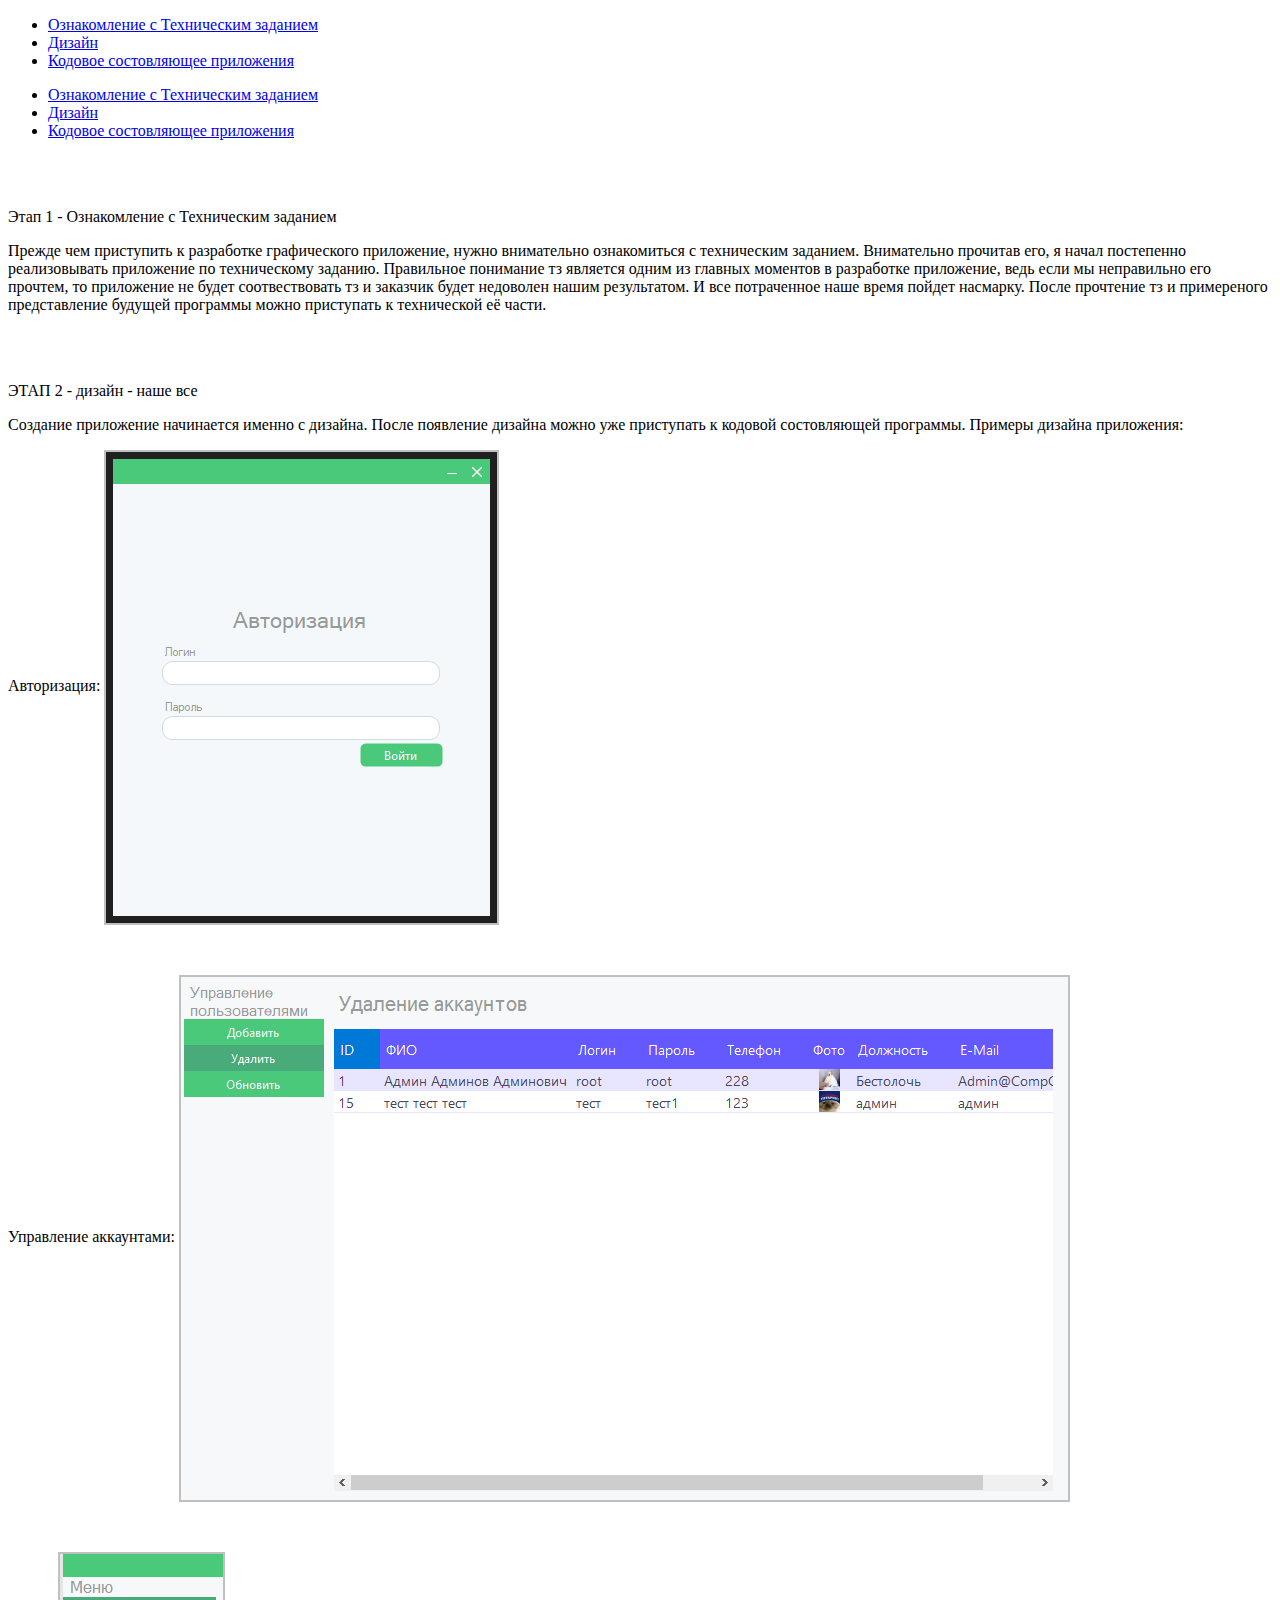
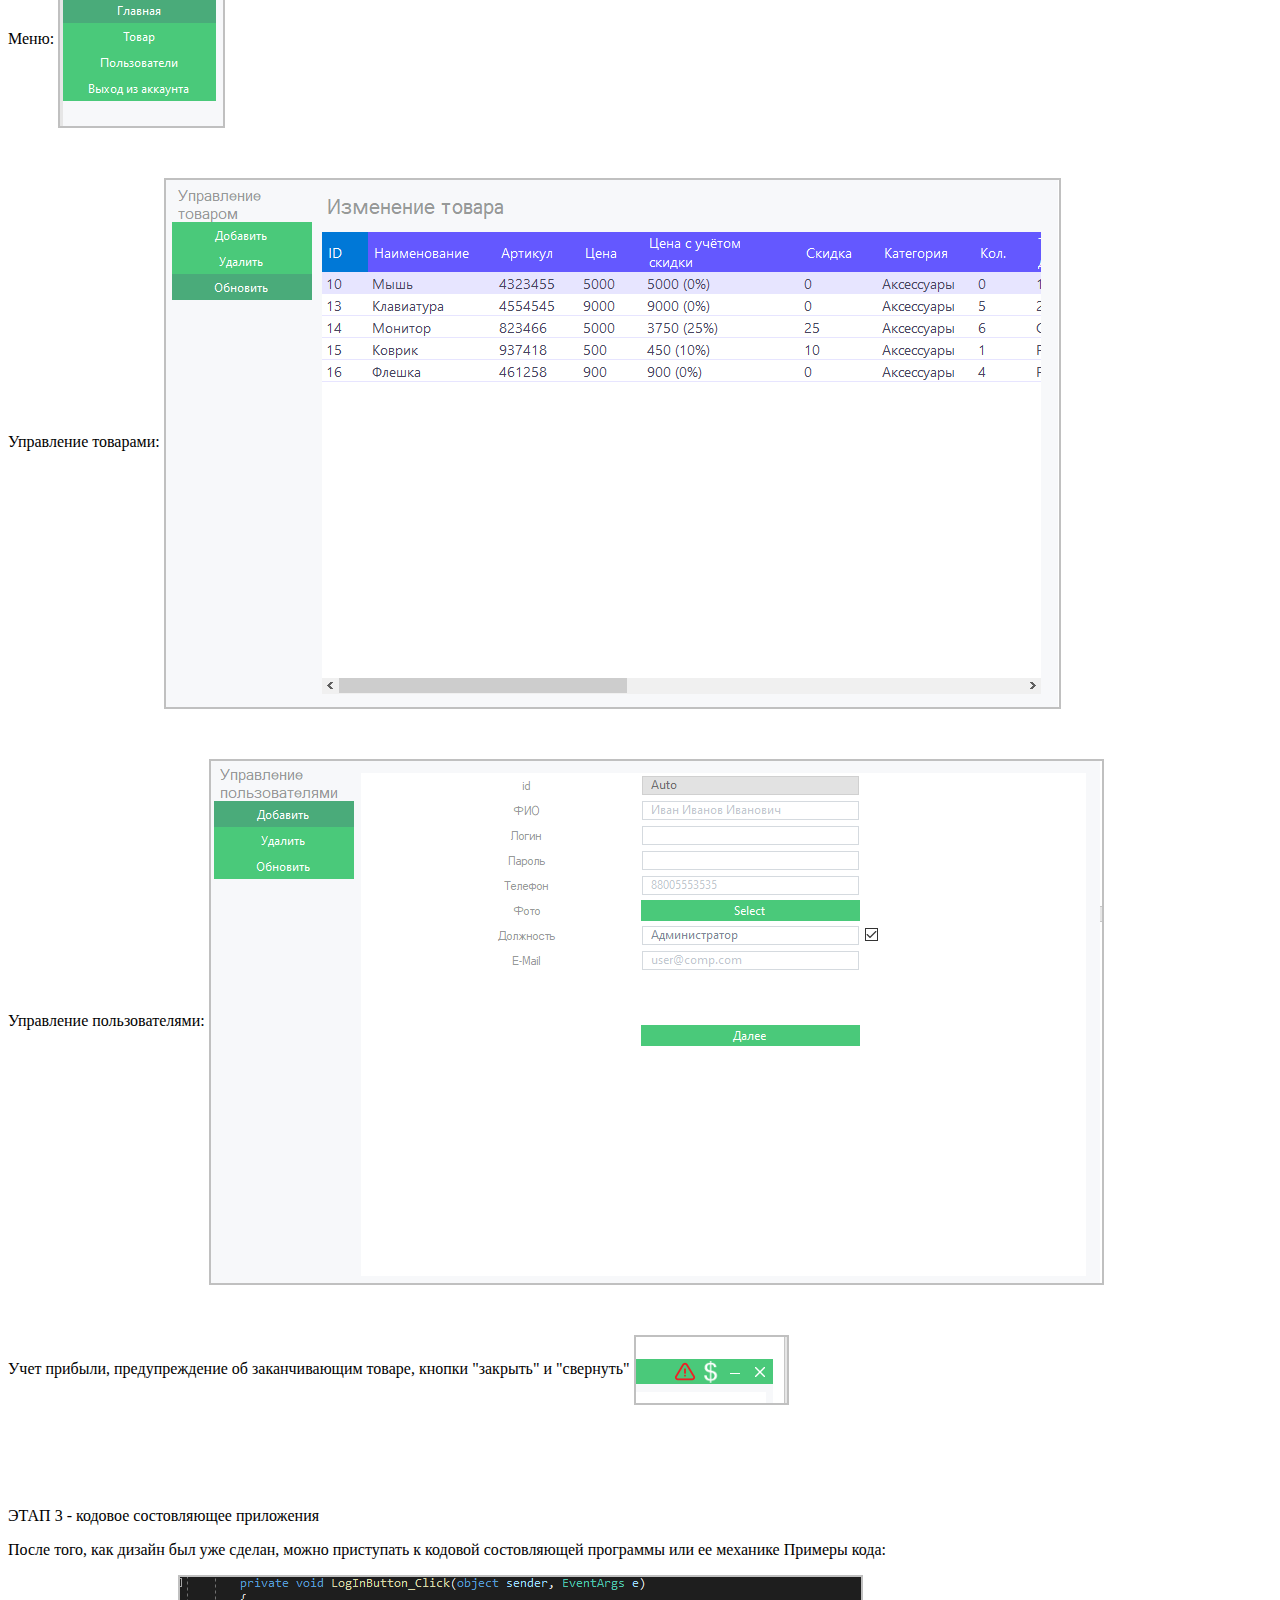
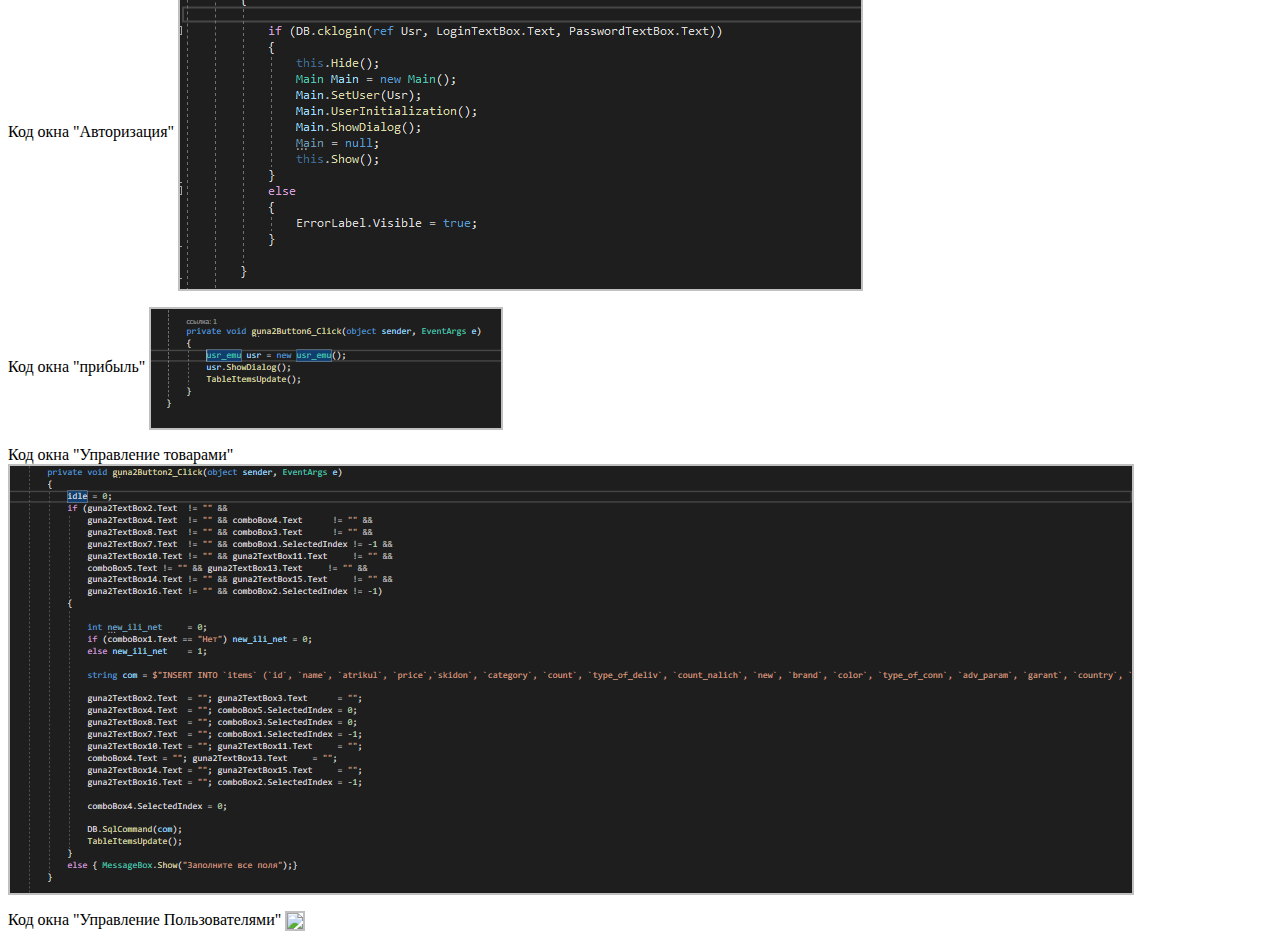
==== index.html @ c18e0d8d "upd" ====
<!DOCTYPE html>
<html lang="en">
<head>
    <meta charset="UTF-8">
    <meta http-equiv="X-UA-Compatible" content="IE=edge">
    <meta name="viewport" content="width=device-width, initial-scale=1.0">
    <link rel="stylesheet" href="taburet.css">
    <link href="./highslide/highslide.css" rel="stylesheet" property="stylesheet"/>
	<link rel="stylesheet" href="css/style.css" type="text/css">
	<link rel="stylesheet" href="css/font-awesome.css" type="text/css">
    <title>Document</title>
</head>
<body>
    <div id="cumteiner">
        <div class="navbar">
		<ul class="dws-ul">
          <li class="dws-li"><a href="#home">Ознакомление с Техническим заданием </a></li>
          <li class="dws-li"> <a href="#type_1">Дизайн </a></li>
		  <li class="dws-li"><a href="#type_2">Кодовое состовляющее приложения </a></li>
		</ul>
          </div>
          <div class="navbar1">
          <div class="menu">
            <a class="menu-triger" href="#"></a>
            <div class="menu-popup">
                <a class="menu-close" href="#"></a>
                <ul class = "dws-ul_2">
                    <li class = "dws-li" ><a href="#home">Ознакомление с Техническим заданием</a></li>
                    <li class = "dws-li"><a href="#type_1">Дизайн</a></li>
                    <li class = "dws-li"><a href="#type_2"></i>Кодовое состовляющее приложения</a></li>
                </ul>						
            </div>
        </div>
        </div>
        <div class="main">
            <section id="home" class="sec-2"><br><br></section>
                <p class="Text_on_content">
                    Этап 1 - Ознакомление с Техническим заданием  
                     <p id = "JOB">  
                        Прежде чем приступить к разработке графического приложение, нужно внимательно ознакомиться с техническим заданием. Внимательно прочитав его, я начал постепенно реализовывать приложение по техническому заданию. Правильное понимание тз является одним из главных моментов в разработке приложение, ведь если мы неправильно его прочтем, то приложение не будет соотвествовать тз и заказчик будет недоволен нашим результатом. И все потраченное наше время пойдет насмарку. После прочтение тз и примереного представление будущей программы можно приступать к технической её части.              
                    </p>
                </p>
            <section id="type_1" class="sec-2"><br><br></section>
            <div id = "content_1">
                <p class = "Text_on_content">
                     ЭТАП 2 - дизайн - наше все <br> 
                     <p id = "JOB" class="img">
                          Создание приложение начинается именно с дизайна. После появление дизайна можно уже приступать к кодовой состовляющей программы. Примеры дизайна приложения:
                            <br>
                            <p id="aue" Примеры дизайна приложения:></p>

                            <p id = "text_img" class="img">Авторизация:
                                <a href="image2.png" class="highslide" onclick="return hs.expand(this)">
                                    <img id = "img_1" alt="" style="vertical-align: middle;" src = "image2.png">  
                                  </a>
                                
                            </p>
                            <br>
                            
                            <p id = "text_img"class="img">Управление аккаунтами:
                                <a href="image8.png" class="highslide" onclick="return hs.expand(this)">
                                    <img id = "img_2" alt="" style="vertical-align: middle;" src = "image8.png">
                                </a>
                            </p>
                            
                            
                            <br>
                            <p id = "text_img"class="img">Меню:
                                <a href="image4.png" class="highslide" onclick="return hs.expand(this)"><img id = "img_3" alt="" style="vertical-align: middle;"  src = "image4.png">
                                </a>
                            </p>
                            <br>
                            
                            <p id = "text_img"class="img">Управление товарами:
                                <a href="image6.png" class="highslide" onclick="return hs.expand(this)">
                             <img id = "img_5"  alt="" style="vertical-align: middle;" src = "image6.png"></a>
                            </p>
                            <br>
                            
            
                            <p id = "text_img"class="img">Управление пользователями: <a href="image7.png" class="highslide" onclick="return hs.expand(this)">
                             <img id = "img_6" alt="" style="vertical-align: middle;"  src = "image7.png"></a>
                            </p>

                            <br>
                            
                            <p id = "text_img"class="img">Учет прибыли, предупреждение об заканчивающим товаре, кнопки "закрыть" и "свернуть"
                                <a href="image3.png" class="highslide" onclick="return hs.expand(this)">
                                <img id = "img_7" alt="" style="vertical-align: middle;"  src = "image3.png"></a>

                            </p>
                            <br>
                            
                     </p>
                 </p>
            </div>
            <section id="type_2" class="sec-2"><br><br></section>
            <div class = "content_2">
                <p class = "Text_on_content">
                    ЭТАП 3 - кодовое состовляющее приложения<br>
                    <p id = "JOB" class="img">
                     После того, как дизайн был уже сделан, можно приступать к кодовой состовляющей программы или ее механике
                     Примеры кода:
                     <p id = "text_img"class="img">
                         Код окна "Авторизация"
						  <a href="!temp.png" class="highslide" onclick="return hs.expand(this)">
								<img id = "img_8" style="vertical-align: middle;" src = "!temp.png"> 
						  </a>
                     </p>

                     <p id = "text_img"class="img">Код окна "прибыль"
					  <a href="price.png" class="highslide" onclick="return hs.expand(this)">
                        <img id = "img_9" style="vertical-align: middle;"  src = "price.png">
						</a>
                     </p>
                     
                     <p id = "text_img"class="img">Код окна "Управление товарами"
						 <a href="items.png" class="highslide" onclick="return hs.expand(this)">
                        <img id = "img_10" style="vertical-align: middle;"  src = "items.png">
						</a>
                     </p>
                     
                     <p id = "text_img">Код окна "Управление Пользователями"
					  <a href="user.png" class="highslide" onclick="return hs.expand(this)">
                        <img id = "img_11" style="vertical-align: middle;"  src = "user.png">
						<a/>
                     </p>
                    
                    </p>
                </p>
            </div>
        </div>
        
    </div>
</body>
<script src="script.js"></script>
<script src="jijka.js"
></script>
<script>
    $(function() {
	var $menu_popup = $('.menu-popup');
	
	$(".menu-triger, .menu-close").click(function(){
		$menu_popup.slideToggle(300, function(){
			if ($menu_popup.is(':hidden')) {
				$('body').removeClass('body_pointer');
			} else {
				$('body').addClass('body_pointer');
			}					
		});  
		return false;
	});			
	
	$(document).on('click', function(e){
		if (!$(e.target).closest('.menu').length){
			$('body').removeClass('body_pointer');
			$menu_popup.slideUp(300);
		}
	});
});
    </script>
    <script src="./highslide/highslide.js" type="text/javascript"></script>

    <script type="text/javascript">
      hs.graphicsDir = 'highslide/graphics/';
    </script>
</html>
---- highslide/highslide.css ----
/**
* @file: highslide.css 
* @version: 5.0.0
*/
.highslide-container div {
	font-family: Verdana, Helvetica;
	font-size: 10pt;
}
.highslide-container table {
	background: none;
	table-layout: auto;
}
.highslide {
	outline: none;
	text-decoration: none;
}
.highslide img {
	border: 2px solid silver;
}
.highslide:hover img {
	border-color: gray;
}
.highslide-active-anchor img {
	visibility: hidden;
}
.highslide-gallery .highslide-active-anchor img {
	border-color: black;
	visibility: visible;
	cursor: default;
}
.highslide-image {
	border-width: 2px;
	border-style: solid;
	border-color: white;
}
.highslide-wrapper, .highslide-outline {
	background: white;
}
.glossy-dark {
	background: #111;
}

.highslide-image-blur {
}
.highslide-number {
	font-weight: bold;
	color: gray;
	font-size: .9em;
}
.highslide-caption {
	display: none;
	font-size: 1em;
	padding: 5px;
	/*background: white;*/
}
.highslide-heading {
	display: none;
	font-weight: bold;
	margin: 0.4em;
}
.highslide-dimming {
	/*position: absolute;*/
	background: black;
}
a.highslide-full-expand {
   background: url(graphics/fullexpand.gif) no-repeat;
   display: block;
   margin: 0 10px 10px 0;
   width: 34px;
   height: 34px;
}
.highslide-loading {
	display: block;
	color: black;
	font-size: 9px;
	font-weight: bold;
	text-transform: uppercase;
	text-decoration: none;
	padding: 3px;
	border: 1px solid white;
	background-color: white;
	padding-left: 22px;
	background-image: url(graphics/loader.white.gif);
	background-repeat: no-repeat;
	background-position: 3px 1px;
}
a.highslide-credits,
a.highslide-credits i {
	padding: 2px;
	color: silver;
	text-decoration: none;
	font-size: 10px;
}
a.highslide-credits:hover,
a.highslide-credits:hover i {
	color: white;
	background-color: gray;
}
.highslide-move, .highslide-move * {
	cursor: move;
}

.highslide-viewport {
	display: none;
	position: fixed;
	width: 100%;
	height: 100%;
	z-index: 1;
	background: none;
	left: 0;
	top: 0;
}
.highslide-overlay {
	display: none;
}
.hidden-container {
	display: none;
}
/* Example of a semitransparent, offset closebutton */
.closebutton {
	position: relative;
	top: -15px;
	left: 15px;
	width: 30px;
	height: 30px;
	cursor: pointer;
	background: url(graphics/close.png);
	/* NOTE! For IE6, you also need to update the highslide-ie6.css file. */
}

/*****************************************************************************/
/* Thumbnail boxes for the galleries.                                        */
/* Remove these if you are not using a gallery.                              */
/*****************************************************************************/
.highslide-gallery ul {
	list-style-type: none;
	margin: 0;
	padding: 0;
}
.highslide-gallery ul li {
	display: block;
	position: relative;
	float: left;
	width: 106px;
	height: 106px;
	border: 1px solid silver;
	background: #ededed;
	margin: 2px;
	padding: 0;
	line-height: 0;
	overflow: hidden;
}
.highslide-gallery ul a {
	position: absolute;
	top: 50%;
	left: 50%;
}
.highslide-gallery ul img {
 	position: relative;
	top: -50%;
	left: -50%;
}
html>/**/body .highslide-gallery ul li {
	display: table;
	text-align: center;
}
html>/**/body .highslide-gallery ul li {
	text-align: center;
}
html>/**/body .highslide-gallery ul a {
	position: static;
	display: table-cell;
	vertical-align: middle;
}
html>/**/body .highslide-gallery ul img {
	position: static;
}

/*****************************************************************************/
/* Controls for the galleries.											     */
/* Remove these if you are not using a gallery							     */
/*****************************************************************************/
.highslide-controls {
	width: 195px;
	height: 40px;
	background: url(graphics/controlbar-white.gif) 0 -90px no-repeat;
	margin: 20px 15px 10px 0;
}
.highslide-controls ul {
	position: relative;
	left: 15px;
	height: 40px;
	list-style: none;
	margin: 0;
	padding: 0;
	background: url(graphics/controlbar-white.gif) right -90px no-repeat;

}
.highslide-controls li {
	float: left;
	padding: 5px 0;
	margin:0;
	list-style: none;
}
.highslide-controls a {
	background-image: url(graphics/controlbar-white.gif);
	display: block;
	float: left;
	height: 30px;
	width: 30px;
	outline: none;
}
.highslide-controls a.disabled {
	cursor: default;
}
.highslide-controls a.disabled span {
	cursor: default;
}
.highslide-controls a span {
	/* hide the text for these graphic buttons */
	display: none;
	cursor: pointer;
}


/* The CSS sprites for the controlbar - see http://www.google.com/search?q=css+sprites */
.highslide-controls .highslide-previous a {
	background-position: 0 0;
}
.highslide-controls .highslide-previous a:hover {
	background-position: 0 -30px;
}
.highslide-controls .highslide-previous a.disabled {
	background-position: 0 -60px !important;
}
.highslide-controls .highslide-play a {
	background-position: -30px 0;
}
.highslide-controls .highslide-play a:hover {
	background-position: -30px -30px;
}
.highslide-controls .highslide-play a.disabled {
	background-position: -30px -60px !important;
}
.highslide-controls .highslide-pause a {
	background-position: -60px 0;
}
.highslide-controls .highslide-pause a:hover {
	background-position: -60px -30px;
}
.highslide-controls .highslide-next a {
	background-position: -90px 0;
}
.highslide-controls .highslide-next a:hover {
	background-position: -90px -30px;
}
.highslide-controls .highslide-next a.disabled {
	background-position: -90px -60px !important;
}
.highslide-controls .highslide-move a {
	background-position: -120px 0;
}
.highslide-controls .highslide-move a:hover {
	background-position: -120px -30px;
}
.highslide-controls .highslide-full-expand a {
	background-position: -150px 0;
}
.highslide-controls .highslide-full-expand a:hover {
	background-position: -150px -30px;
}
.highslide-controls .highslide-full-expand a.disabled {
	background-position: -150px -60px !important;
}
.highslide-controls .highslide-close a {
	background-position: -180px 0;
}
.highslide-controls .highslide-close a:hover {
	background-position: -180px -30px;
}

/*****************************************************************************/
/* Styles for the HTML popups											     */
/* Remove these if you are not using Highslide HTML						     */
/*****************************************************************************/
.highslide-maincontent {
	display: none;
}
.highslide-html {
	background-color: white;
}
.mobile .highslide-html {
	border: 1px solid silver;
}
.highslide-html-content {
	display: none;
	width: 400px;
	padding: 0 5px 5px 5px;
}
.highslide-header {
	padding-bottom: 5px;
}
.highslide-header ul {
	margin: 0;
	padding: 0;
	text-align: right;
}
.highslide-header ul li {
	display: inline;
	padding-left: 1em;
}
.highslide-header ul li.highslide-previous, .highslide-header ul li.highslide-next {
	display: none;
}
.highslide-header a {
	font-weight: bold;
	color: gray;
	text-transform: uppercase;
	text-decoration: none;
}
.highslide-header a:hover {
	color: black;
}
.highslide-header .highslide-move a {
	cursor: move;
}
.highslide-footer {
	height: 16px;
}
.highslide-footer .highslide-resize {
	display: block;
	float: right;
	margin-top: 5px;
	height: 11px;
	width: 11px;
	background: url(graphics/resize.gif) no-repeat;
}
.highslide-footer .highslide-resize span {
	display: none;
}
.highslide-body {
}
.highslide-resize {
	cursor: nw-resize;
}

/*****************************************************************************/
/* Styles for the Individual wrapper class names.							 */
/* See www.highslide.com/ref/hs.wrapperClassName							 */
/* You can safely remove the class name themes you don't use				 */
/*****************************************************************************/

/* hs.wrapperClassName = 'draggable-header' */
.draggable-header .highslide-header {
	height: 18px;
	border-bottom: 1px solid #dddddd;
}
.draggable-header .highslide-heading {
	position: absolute;
	margin: 2px 0.4em;
}

.draggable-header .highslide-header .highslide-move {
	cursor: move;
	display: block;
	height: 16px;
	position: absolute;
	right: 24px;
	top: 0;
	width: 100%;
	z-index: 1;
}
.draggable-header .highslide-header .highslide-move * {
	display: none;
}
.draggable-header .highslide-header .highslide-close {
	position: absolute;
	right: 2px;
	top: 2px;
	z-index: 5;
	padding: 0;
}
.draggable-header .highslide-header .highslide-close a {
	display: block;
	height: 16px;
	width: 16px;
	background-image: url(graphics/closeX.png);
}
.draggable-header .highslide-header .highslide-close a:hover {
	background-position: 0 16px;
}
.draggable-header .highslide-header .highslide-close span {
	display: none;
}
.draggable-header .highslide-maincontent {
	padding-top: 1em;
}

/* hs.wrapperClassName = 'titlebar' */
.titlebar .highslide-header {
	height: 18px;
	border-bottom: 1px solid #dddddd;
}
.titlebar .highslide-heading {
	position: absolute;
	width: 90%;
	margin: 1px 0 1px 5px;
	color: #666666;
}

.titlebar .highslide-header .highslide-move {
	cursor: move;
	display: block;
	height: 16px;
	position: absolute;
	right: 24px;
	top: 0;
	width: 100%;
	z-index: 1;
}
.titlebar .highslide-header .highslide-move * {
	display: none;
}
.titlebar .highslide-header li {
	position: relative;
	top: 3px;
	z-index: 2;
	padding: 0 0 0 1em;
}
.titlebar .highslide-maincontent {
	padding-top: 1em;
}

/* hs.wrapperClassName = 'no-footer' */
.no-footer .highslide-footer {
	display: none;
}

/* hs.wrapperClassName = 'wide-border' */
.wide-border {
	background: white;
}
.wide-border .highslide-image {
	border-width: 10px;
}
.wide-border .highslide-caption {
	padding: 0 10px 10px 10px;
}

/* hs.wrapperClassName = 'borderless' */
.borderless .highslide-image {
	border: none;
}
.borderless .highslide-caption {
	border-bottom: 1px solid white;
	border-top: 1px solid white;
	background: silver;
}

/* hs.wrapperClassName = 'outer-glow' */
.outer-glow {
	background: #444;
}
.outer-glow .highslide-image {
	border: 5px solid #444444;
}
.outer-glow .highslide-caption {
	border: 5px solid #444444;
	border-top: none;
	padding: 5px;
	background-color: gray;
}

/* hs.wrapperClassName = 'colored-border' */
.colored-border {
	background: white;
}
.colored-border .highslide-image {
	border: 2px solid green;
}
.colored-border .highslide-caption {
	border: 2px solid green;
	border-top: none;
}

/* hs.wrapperClassName = 'dark' */
.dark {
	background: #111;
}
.dark .highslide-image {
	border-color: black black #202020 black;
	background: gray;
}
.dark .highslide-caption {
	color: white;
	background: #111;
}
.dark .highslide-controls,
.dark .highslide-controls ul,
.dark .highslide-controls a {
	background-image: url(graphics/controlbar-black-border.gif);
}

/* hs.wrapperClassName = 'floating-caption' */
.floating-caption .highslide-caption {
	position: absolute;
	padding: 1em 0 0 0;
	background: none;
	color: white;
	border: none;
	font-weight: bold;
}

/* hs.wrapperClassName = 'controls-in-heading' */
.controls-in-heading .highslide-heading {
	color: gray;
	font-weight: bold;
	height: 20px;
	overflow: hidden;
	cursor: default;
	padding: 0 0 0 22px;
	margin: 0;
	background: url(graphics/icon.gif) no-repeat 0 1px;
}
.controls-in-heading .highslide-controls {
	width: 105px;
	height: 20px;
	position: relative;
	margin: 0;
	top: -23px;
	left: 7px;
	background: none;
}
.controls-in-heading .highslide-controls ul {
	position: static;
	height: 20px;
	background: none;
}
.controls-in-heading .highslide-controls li {
	padding: 0;
}
.controls-in-heading .highslide-controls a {
	background-image: url(graphics/controlbar-white-small.gif);
	height: 20px;
	width: 20px;
}

.controls-in-heading .highslide-controls .highslide-move {
	display: none;
}

.controls-in-heading .highslide-controls .highslide-previous a {
	background-position: 0 0;
}
.controls-in-heading .highslide-controls .highslide-previous a:hover {
	background-position: 0 -20px;
}
.controls-in-heading .highslide-controls .highslide-previous a.disabled {
	background-position: 0 -40px !important;
}
.controls-in-heading .highslide-controls .highslide-play a {
	background-position: -20px 0;
}
.controls-in-heading .highslide-controls .highslide-play a:hover {
	background-position: -20px -20px;
}
.controls-in-heading .highslide-controls .highslide-play a.disabled {
	background-position: -20px -40px !important;
}
.controls-in-heading .highslide-controls .highslide-pause a {
	background-position: -40px 0;
}
.controls-in-heading .highslide-controls .highslide-pause a:hover {
	background-position: -40px -20px;
}
.controls-in-heading .highslide-controls .highslide-next a {
	background-position: -60px 0;
}
.controls-in-heading .highslide-controls .highslide-next a:hover {
	background-position: -60px -20px;
}
.controls-in-heading .highslide-controls .highslide-next a.disabled {
	background-position: -60px -40px !important;
}
.controls-in-heading .highslide-controls .highslide-full-expand a {
	background-position: -100px 0;
}
.controls-in-heading .highslide-controls .highslide-full-expand a:hover {
	background-position: -100px -20px;
}
.controls-in-heading .highslide-controls .highslide-full-expand a.disabled {
	background-position: -100px -40px !important;
}
.controls-in-heading .highslide-controls .highslide-close a {
	background-position: -120px 0;
}
.controls-in-heading .highslide-controls .highslide-close a:hover {
	background-position: -120px -20px;
}

/*****************************************************************************/
/* Styles for text based controls.						                     */
/* You can safely remove this if you don't use text based controls			 */
/*****************************************************************************/

.text-controls .highslide-controls {
	width: auto;
	height: auto;
	margin: 0;
	text-align: center;
	background: none;
}
.text-controls ul {
	position: static;
	background: none;
	height: auto;
	left: 0;
}
.text-controls .highslide-move {
	display: none;
}
.text-controls li {
    background-image: url(graphics/controlbar-text-buttons.png);
	background-position: right top !important;
	padding: 0;
	margin-left: 15px;
	display: block;
	width: auto;
}
.text-controls a {
    background: url(graphics/controlbar-text-buttons.png) no-repeat;
    background-position: left top !important;
    position: relative;
    left: -10px;
	display: block;
	width: auto;
	height: auto;
	text-decoration: none !important;
}
.text-controls a span {
	background: url(graphics/controlbar-text-buttons.png) no-repeat;
    margin: 1px 2px 1px 10px;
	display: block;
    min-width: 4em;
    height: 18px;
    line-height: 18px;
	padding: 1px 0 1px 18px;
    color: #333;
	font-family: "Trebuchet MS", Arial, sans-serif;
	font-size: 12px;
	font-weight: bold;
	white-space: nowrap;
}
.text-controls .highslide-next {
	margin-right: 1em;
}
.text-controls .highslide-full-expand a span {
	min-width: 0;
	margin: 1px 0;
	padding: 1px 0 1px 10px;
}
.text-controls .highslide-close a span {
	min-width: 0;
}
.text-controls a:hover span {
	color: black;
}
.text-controls a.disabled span {
	color: #999;
}

.text-controls .highslide-previous span {
	background-position: 0 -40px;
}
.text-controls .highslide-previous a.disabled {
	background-position: left top !important;
}
.text-controls .highslide-previous a.disabled span {
	background-position: 0 -140px;
}
.text-controls .highslide-play span {
	background-position: 0 -60px;
}
.text-controls .highslide-play a.disabled {
	background-position: left top !important;
}
.text-controls .highslide-play a.disabled span {
	background-position: 0 -160px;
}
.text-controls .highslide-pause span {
	background-position: 0 -80px;
}
.text-controls .highslide-next span {
	background-position: 0 -100px;
}
.text-controls .highslide-next a.disabled {
	background-position: left top !important;
}
.text-controls .highslide-next a.disabled span {
	background-position: 0 -200px;
}
.text-controls .highslide-full-expand span {
	background: none;
}
.text-controls .highslide-full-expand a.disabled {
	background-position: left top !important;
}
.text-controls .highslide-close span {
	background-position: 0 -120px;
}


/*****************************************************************************/
/* Styles for the thumbstrip.							                     */
/* See www.highslide.com/ref/hs.addSlideshow    							 */
/* You can safely remove this if you don't use a thumbstrip 				 */
/*****************************************************************************/

.highslide-thumbstrip {
	height: 100%;
	direction: ltr;
}
.highslide-thumbstrip div {
	overflow: hidden;
}
.highslide-thumbstrip table {
	position: relative;
	padding: 0;
	border-collapse: collapse;
}
.highslide-thumbstrip td {
	padding: 1px;
	/*text-align: center;*/
}
.highslide-thumbstrip a {
	outline: none;
}
.highslide-thumbstrip img {
	display: block;
	border: 1px solid gray;
	margin: 0 auto;
}
.highslide-thumbstrip .highslide-active-anchor img {
	visibility: visible;
}
.highslide-thumbstrip .highslide-marker {
	position: absolute;
	width: 0;
	height: 0;
	border-width: 0;
	border-style: solid;
	border-color: transparent; /* change this to actual background color in highslide-ie6.css */
}
.highslide-thumbstrip-horizontal div {
	width: auto;
	/* width: 100% breaks in small strips in IE */
}
.highslide-thumbstrip-horizontal .highslide-scroll-up {
	display: none;
	position: absolute;
	top: 3px;
	left: 3px;
	width: 25px;
	height: 42px;
}
.highslide-thumbstrip-horizontal .highslide-scroll-up div {
	margin-bottom: 10px;
	cursor: pointer;
	background: url(graphics/scrollarrows.png) left center no-repeat;
	height: 42px;
}
.highslide-thumbstrip-horizontal .highslide-scroll-down {
	display: none;
	position: absolute;
	top: 3px;
	right: 3px;
	width: 25px;
	height: 42px;
}
.highslide-thumbstrip-horizontal .highslide-scroll-down div {
	margin-bottom: 10px;
	cursor: pointer;
	background: url(graphics/scrollarrows.png) center right no-repeat;
	height: 42px;
}
.highslide-thumbstrip-horizontal table {
	margin: 2px 0 10px 0;
}
.highslide-viewport .highslide-thumbstrip-horizontal table {
	margin-left: 10px;
}
.highslide-thumbstrip-horizontal img {
	width: auto;
	height: 40px;
}
.highslide-thumbstrip-horizontal .highslide-marker {
	top: 47px;
	border-left-width: 6px;
	border-right-width: 6px;
	border-bottom: 6px solid gray;
}
.highslide-viewport .highslide-thumbstrip-horizontal .highslide-marker {
	margin-left: 10px;
}
.dark .highslide-thumbstrip-horizontal .highslide-marker, .highslide-viewport .highslide-thumbstrip-horizontal .highslide-marker {
	border-bottom-color: white !important;
}

.highslide-thumbstrip-vertical-overlay {
	overflow: hidden !important;
}
.highslide-thumbstrip-vertical div {
	height: 100%;
}
.highslide-thumbstrip-vertical a {
	display: block;
}
.highslide-thumbstrip-vertical .highslide-scroll-up {
	display: none;
	position: absolute;
	top: 0;
	left: 0;
	width: 100%;
	height: 25px;
}
.highslide-thumbstrip-vertical .highslide-scroll-up div {
	margin-left: 10px;
	cursor: pointer;
	background: url(graphics/scrollarrows.png) top center no-repeat;
	height: 25px;
}
.highslide-thumbstrip-vertical .highslide-scroll-down {
	display: none;
	position: absolute;
	bottom: 0;
	left: 0;
	width: 100%;
	height: 25px;
}
.highslide-thumbstrip-vertical .highslide-scroll-down div {
	margin-left: 10px;
	cursor: pointer;
	background: url(graphics/scrollarrows.png) bottom center no-repeat;
	height: 25px;
}
.highslide-thumbstrip-vertical table {
	margin: 10px 0 0 10px;
}
.highslide-thumbstrip-vertical img {
	width: 60px; /* t=5481 */
}
.highslide-thumbstrip-vertical .highslide-marker {
	left: 0;
	margin-top: 8px;
	border-top-width: 6px;
	border-bottom-width: 6px;
	border-left: 6px solid gray;
}
.dark .highslide-thumbstrip-vertical .highslide-marker, .highslide-viewport .highslide-thumbstrip-vertical .highslide-marker {
	border-left-color: white;
}

.highslide-viewport .highslide-thumbstrip-float {
	overflow: auto;
}
.highslide-thumbstrip-float ul {
	margin: 2px 0;
	padding: 0;
}
.highslide-thumbstrip-float li {
	display: block;
	height: 60px;
	margin: 0 2px;
	list-style: none;
	float: left;
}
.highslide-thumbstrip-float img {
	display: inline;
	border-color: silver;
	max-height: 56px;
}
.highslide-thumbstrip-float .highslide-active-anchor img {
	border-color: black;
}
.highslide-thumbstrip-float .highslide-scroll-up div, .highslide-thumbstrip-float .highslide-scroll-down div {
	display: none;
}
.highslide-thumbstrip-float .highslide-marker {
	display: none;
}
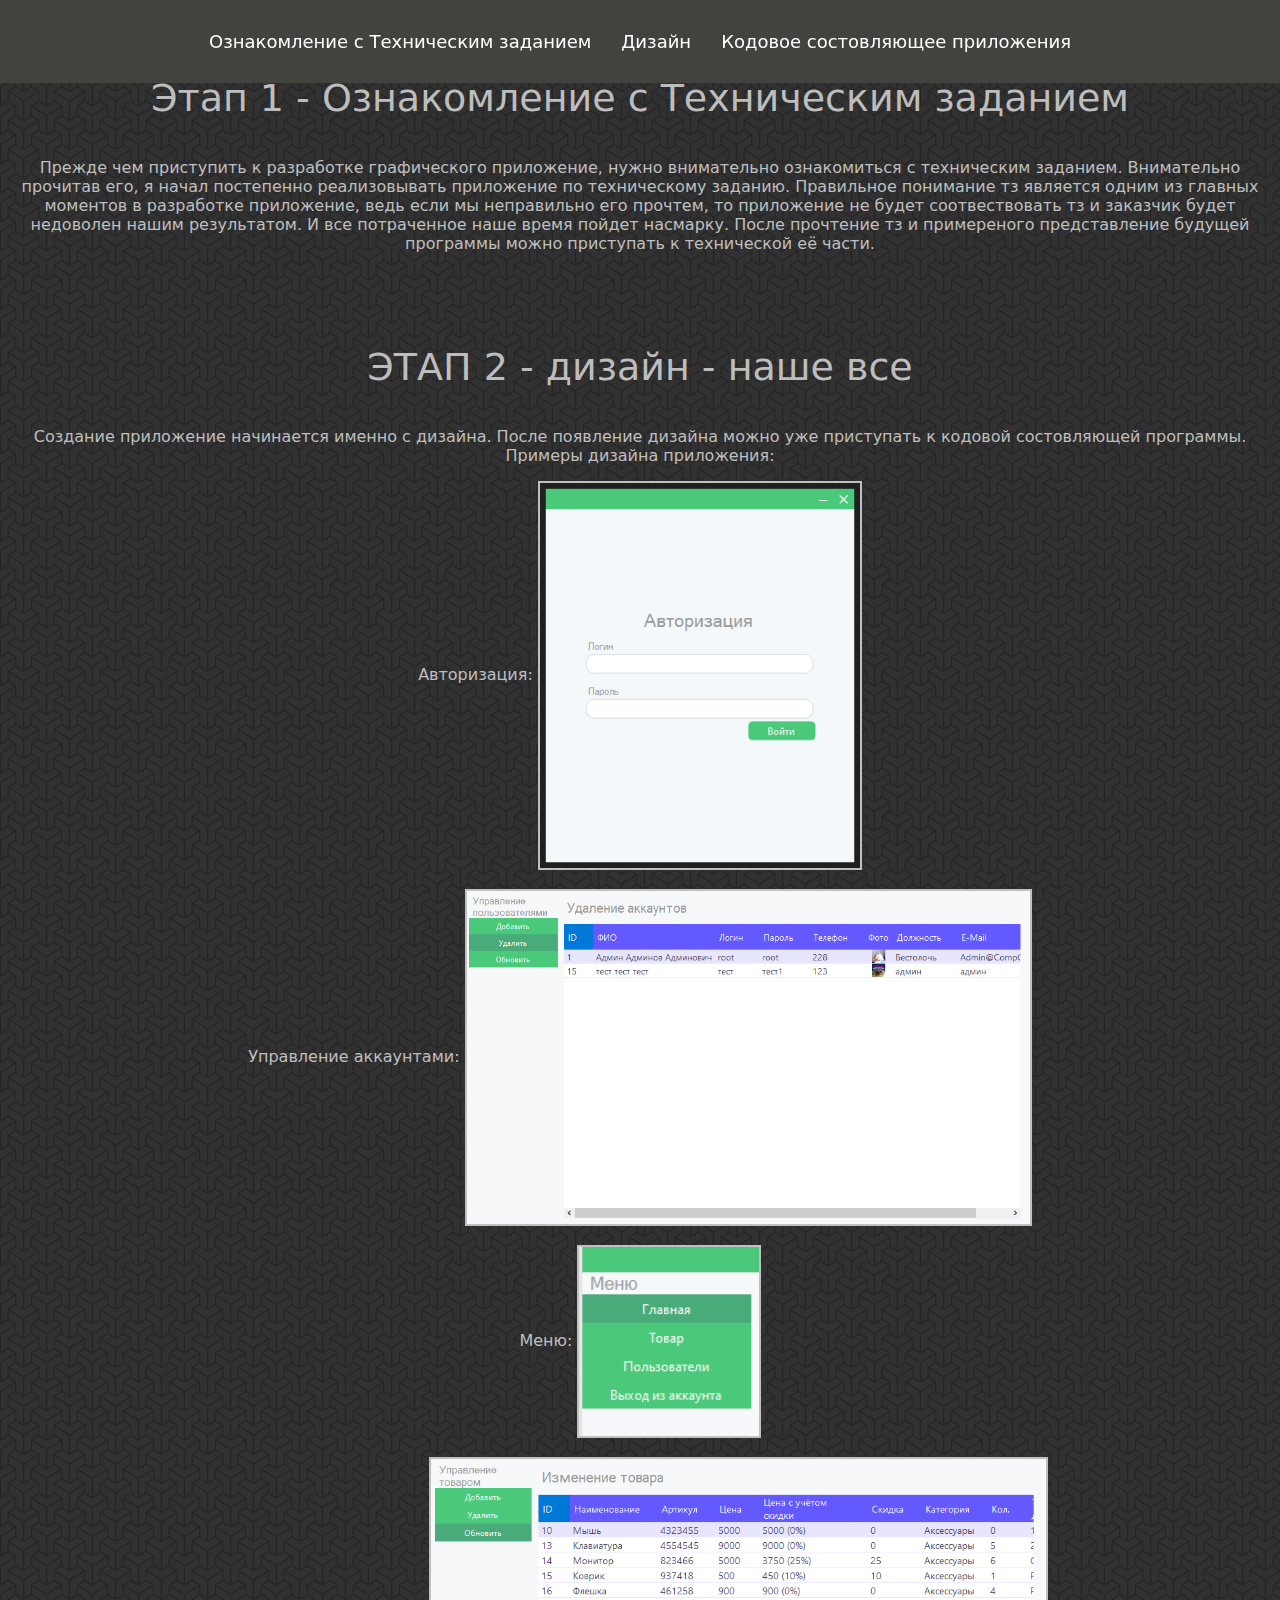
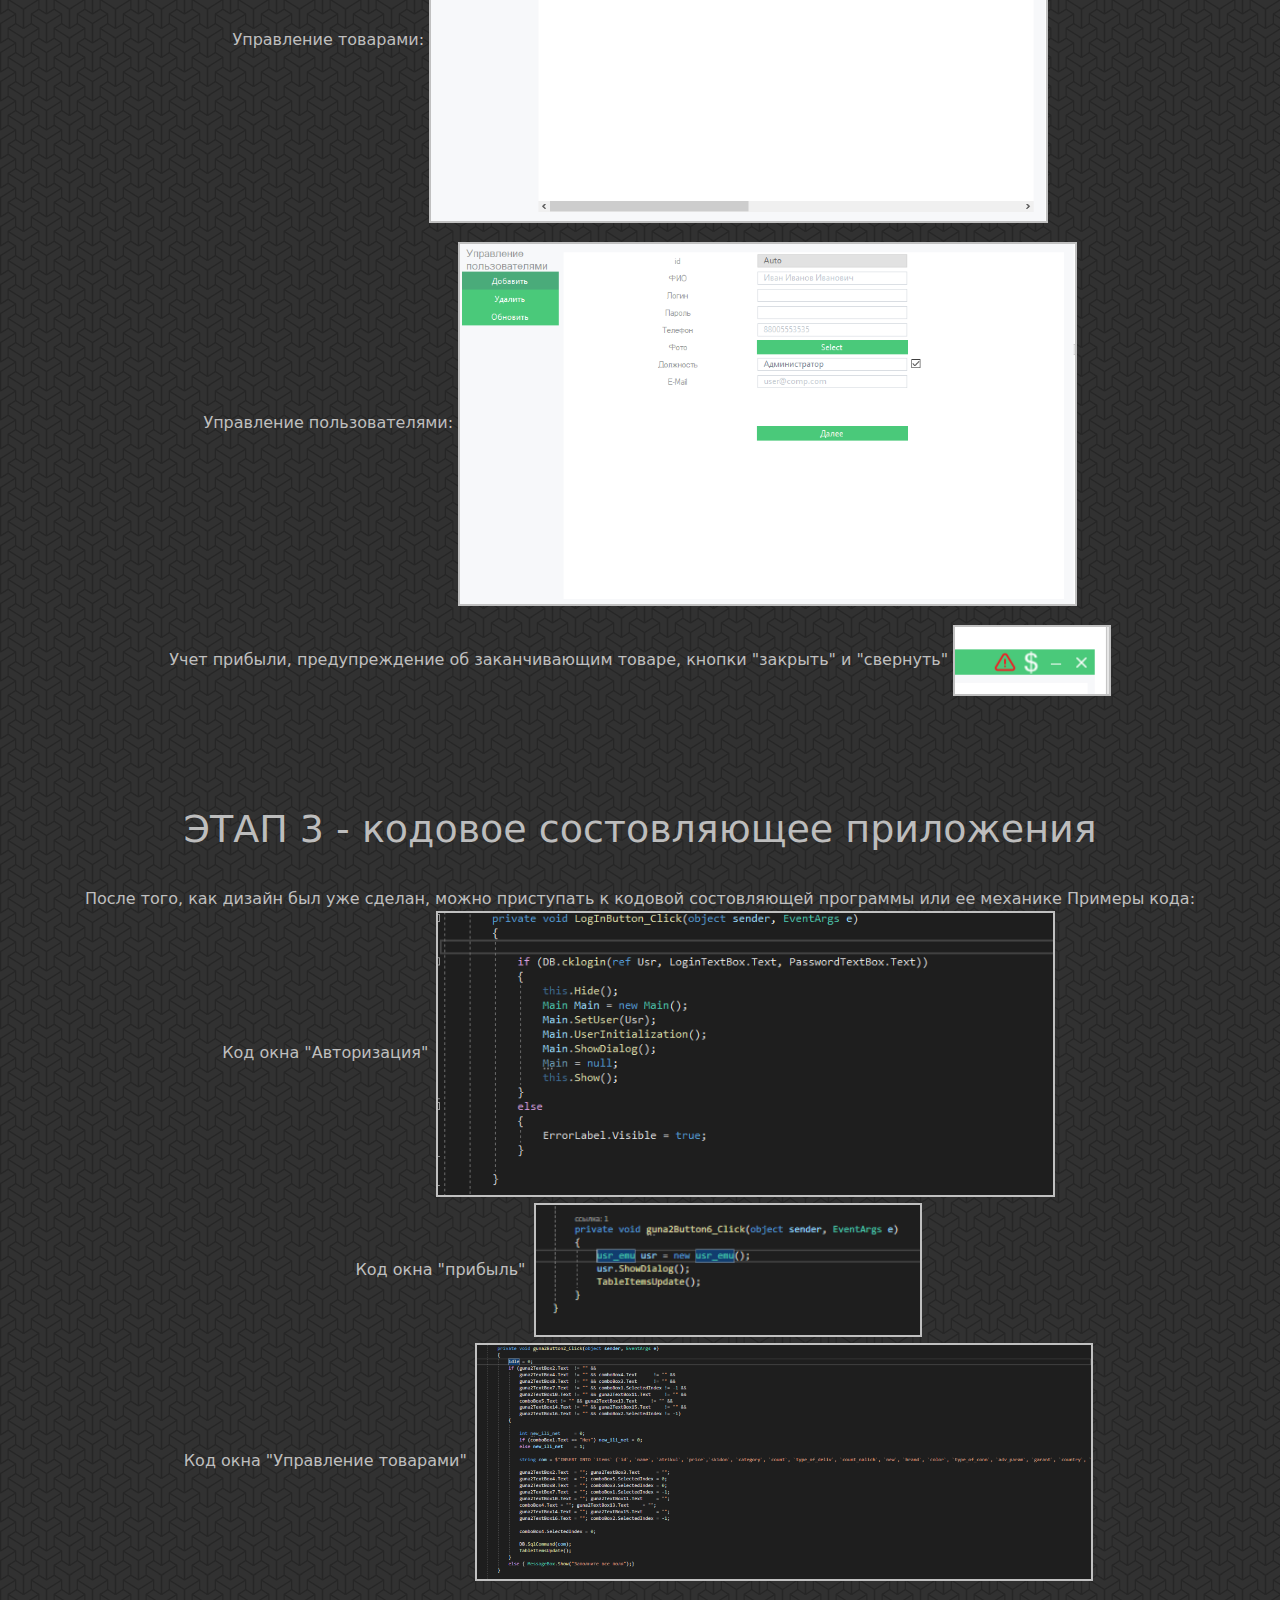
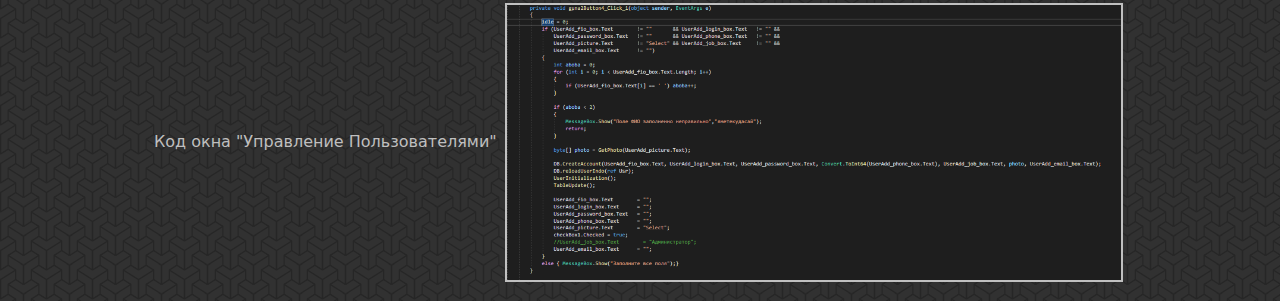
==== commit 0003c8a4: "123" ====
--- a/index.html
+++ b/index.html
@@ -8,6 +8,7 @@
     <link href="./highslide/highslide.css" rel="stylesheet" property="stylesheet"/>
 	<link rel="stylesheet" href="css/style.css" type="text/css">
 	<link rel="stylesheet" href="css/font-awesome.css" type="text/css">
+	<link rel="icon" href="Stalker2_logo_final0.ico">
     <title>Document</title>
 </head>
 <body>
--- a/taburet.css
+++ b/taburet.css
@@ -0,0 +1,265 @@
+html
+{
+    scroll-behavior: smooth;
+}
+@media (min-width: 500px) 
+{
+    .content_1
+    {
+        display: flex;
+        align-items: center;
+		flex-direction:   row;
+    }    	
+}
+@media (min-width: 820px)
+{
+    .navbar {
+		
+        display:block  !important; 
+        overflow: hidden;
+        background-color:#42423e;
+        position: fixed; /* Set the navbar to fixed position */
+        top: 0; /* Position the navbar at the top of the page */
+        width: 100%; /* Full width */
+    }
+    .navbar1
+    {
+        display: none !important;
+    }
+    /* Links inside the navbar */
+    .navbar a
+    {
+        float: left;
+        display: block  !important;
+        color: #42423e;
+        text-align: center;
+        padding: 14px 16px;
+        text-decoration: none;
+    }
+    
+}
+
+.navbar a
+{
+    display: none;
+}
+.navbar
+{
+    display: none;
+}
+
+/* Change background on mouse-over */
+.navbar a:hover
+{
+    color:rgba(23, 25, 35, 0.9);
+}
+body
+{
+	background: url(bg.png);
+    margin: 0px;
+    padding: 0px;
+    font-family: "SF Pro Text","Myriad Set Pro",system-ui,-apple-system,BlinkMacSystemFont,"Segoe UI","SF Pro Icons","Apple Legacy Icons","Helvetica Neue","Helvetica","Arial",sans-serif;
+}
+
+.navbar1
+{
+    background-color: rgba(23, 25, 35, 0.9);
+    position: fixed; /* Set the navbar to fixed position */
+    width: 100%; /* Full width */
+    height: 63px;
+}
+.content_1
+{
+    text-align: center;
+    color:rgba(23, 25, 35, 0.9);
+} 
+
+.Text_on_content
+{
+    color: #bdbdbd;
+    font-size:38px ;
+    text-align: center;
+}
+#aue
+{
+    color: #bdbdbd;
+}
+#JOB
+{
+ text-align: center;
+ color:#bfbfbf;
+ font-size: 16px;
+}
+.img
+{
+    text-align: center;
+    display: block;
+    margin: 0 auto;
+}
+#img_1
+{   width: 25%;
+}
+#img_2
+{     width: 44%;
+}
+#img_3
+{     width: 14%;
+}
+#img_4
+{     width: 48%;
+}
+#img_5
+{     width: 48%;
+}
+#img_6
+{     width: 48%;
+}
+#img_7
+{     width: 12%;
+}
+#img_8
+{ 
+    margin: 3px ; 
+    width: 48%;
+}
+#img_9
+{   
+    margin: 3px ;  
+    width: 30%;
+}
+#img_10
+{   
+    margin: 3px ;   
+    width: 48%;
+}
+#img_11
+{   
+    margin: 3px ;   
+    width: 48%;
+}
+#text_img
+{ 
+    vertical-align: middle;
+ text-align: center;  
+ color:#bfbfbf;
+ font-size: 100%;
+}
+
+.menu-triger {
+	display: block;
+	width: 25px;
+	height: 17px;	
+	background: url(https://snipp.ru/demo/449/menu.png) 0 0 repeat;
+	position: absolute;
+	left: 15px;
+	top: 28px;
+}	
+.menu-close {
+	display: block;
+	width: 28px;
+	height: 28px;	
+	background: url(https://snipp.ru/demo/449/close.png) 0 0 repeat;
+	position: absolute;
+	right: 20px;
+	top: 20px;
+	z-index: 100;
+}
+.menu-popup {
+	display: none;	
+	background: rgba(23, 25, 35, 0.9);
+	position: absolute;
+	left: 0px;
+	right: 0px;
+	top: 0;
+	box-sizing: border-box;
+	padding: 30px;
+	z-index: 9999;	
+	box-shadow: 0 14px 28px rgba(0,0,0,0.25), 0 10px 10px rgba(0,0,0,0.22);
+}
+.menu-popup ul {
+	margin: 0;
+	padding: 0;
+}
+.menu-popup li {
+	list-style: none;
+	margin: 10px 0;
+	padding: 0;
+}
+.menu-popup li a {
+	font-size: 18px;
+	font-family: "Arial";
+	color: rgb(23, 25, 35, 0.9);
+	line-height: 1.4;	
+	text-decoration: none;
+ margin-top: 100px;
+ width: 100%;
+}
+ul.dws-ul_2
+{
+ display: inline;
+}
+
+ul.dws-ul
+{
+ display: flex;
+ padding: 0;
+ justify-content: center;
+}
+li.dws-li{
+ list-style: none;
+ padding: 10px;
+}
+li.dws-li a{
+ text-decoration: none;
+ font-size: 18px;
+ color: white;
+ position: relative;
+ padding: 5px;
+}
+li.dws-li a i{
+ margin-right: 10px;
+}
+li.dws-li a::before{
+ content: '';
+ width: 0;
+ height: 3px;
+ background-color: #33bdf1;
+ position: absolute;
+ top: 90%;
+ left: 0;
+ transition: .5s;
+ mix-blend-mode: multiply;
+}
+li.dws-li a::after{
+ content: '';
+ width: 0;
+ height: 3px;
+ background-color: #ff2117;
+ position: absolute;
+ top: 90%;
+ right: 0;
+ transition: .5s;
+ mix-blend-mode: multiply;
+}
+li.dws-li:hover{
+ background-color: #e5eae8;
+}
+li.dws-li:hover a::before{
+ width: 50%;
+ transform: translateX(100%);
+}
+li.dws-li:hover a::after{
+ width: 50%;
+ transform: translateX(-100%);
+}
+li.dws-li a:hover{
+ color: #e62117;
+}
+
+
+
+
+
+
+
+
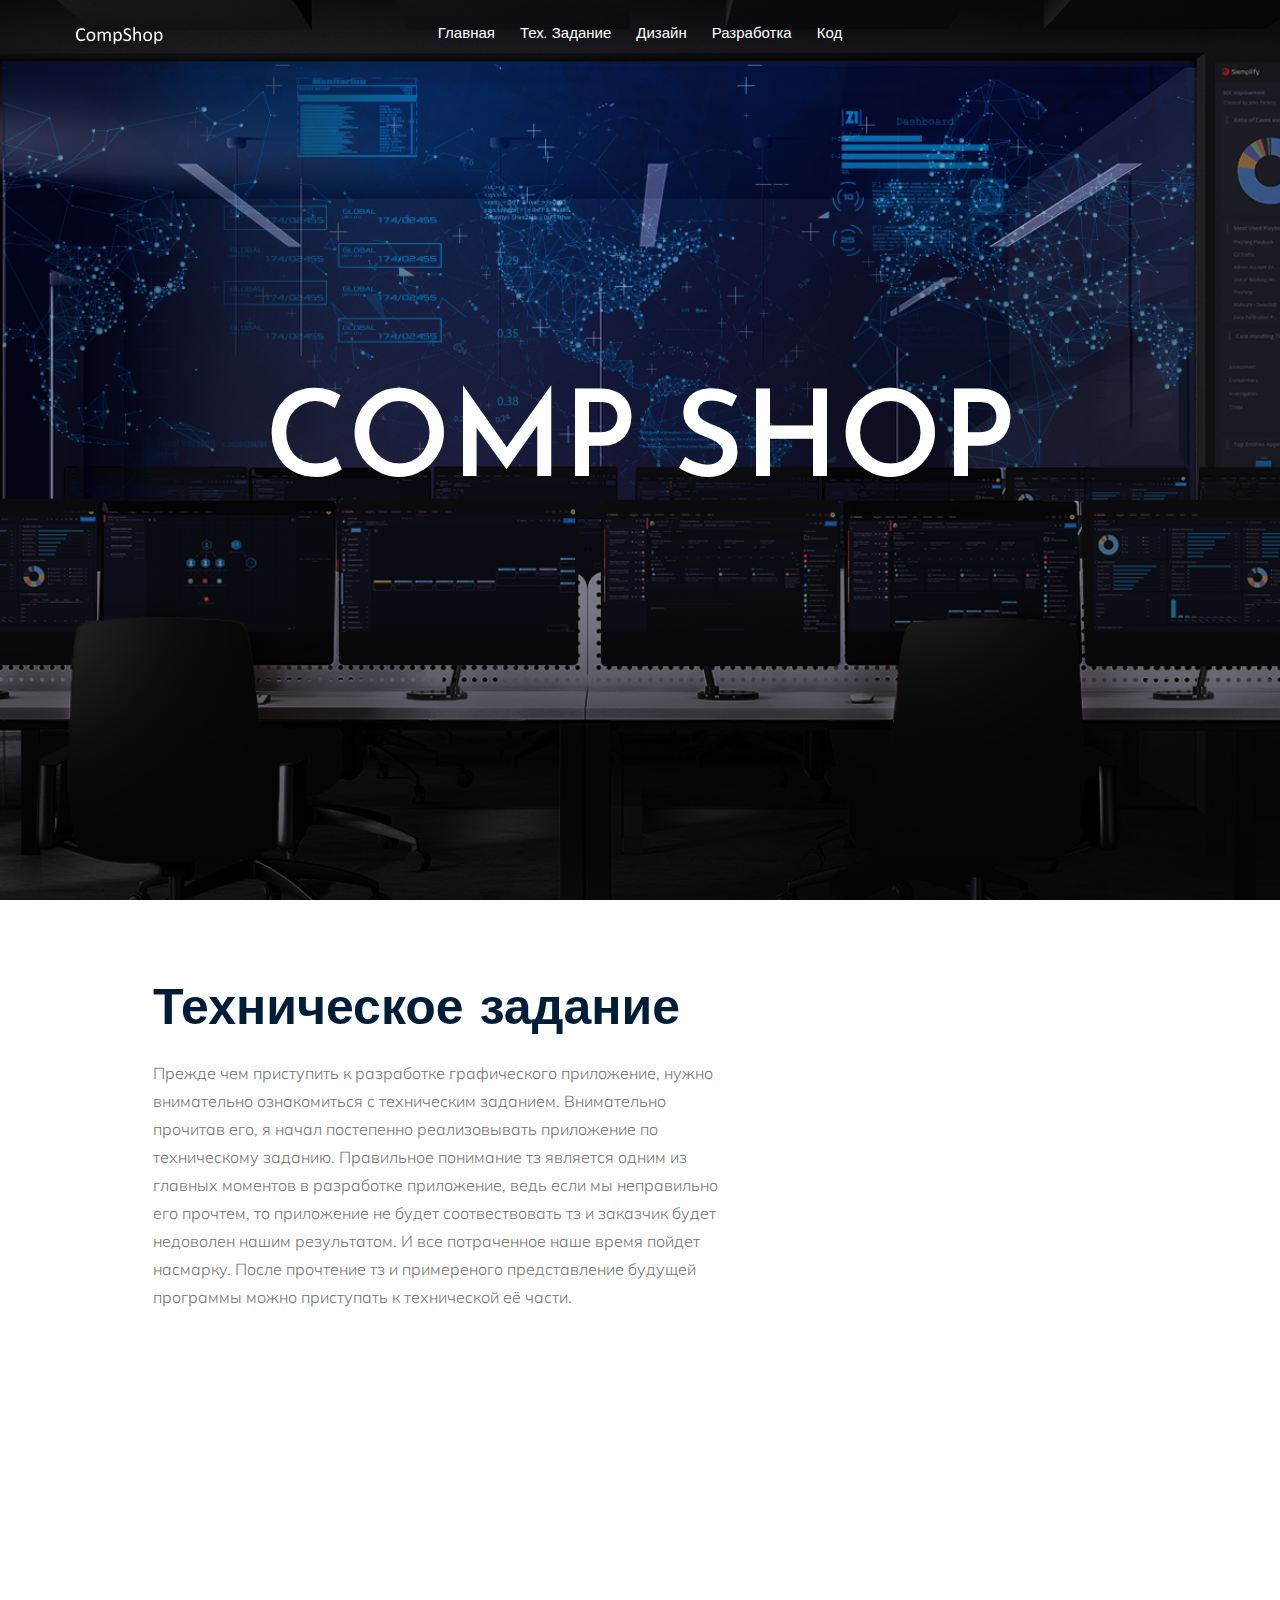
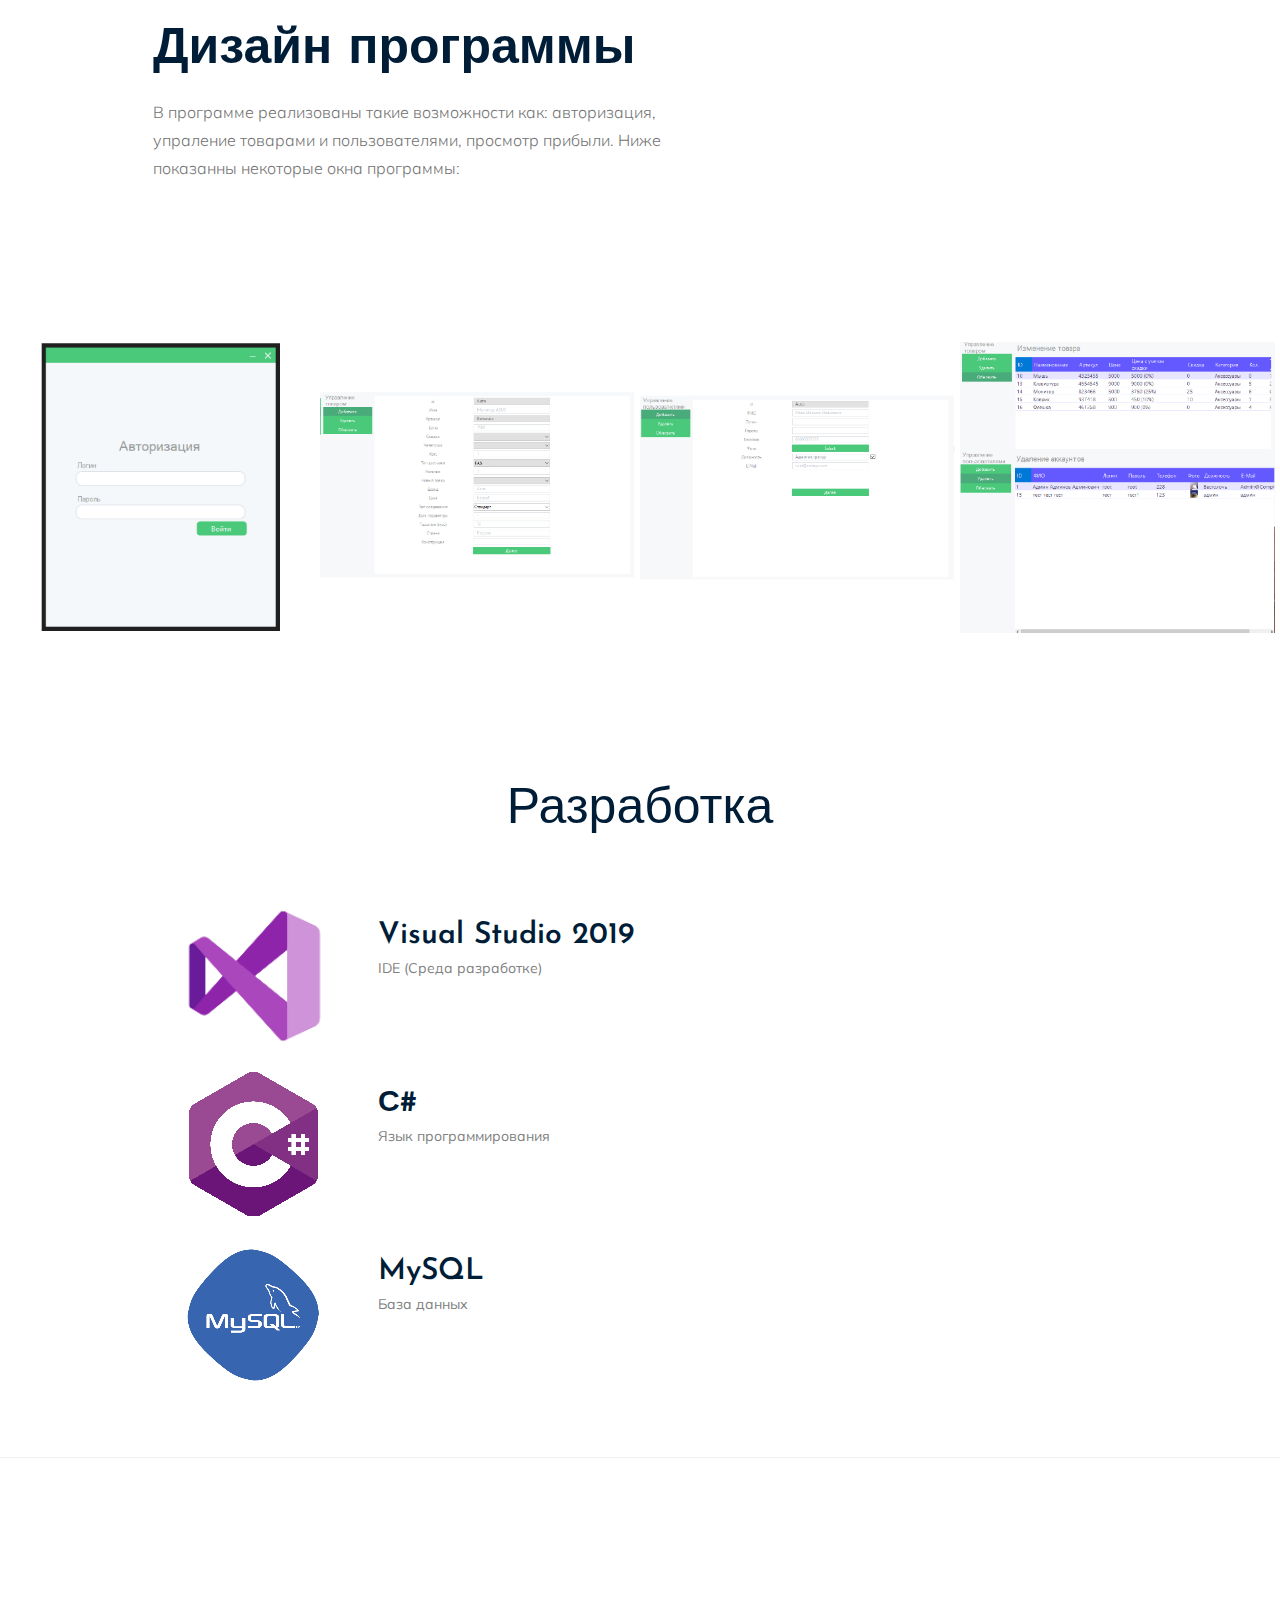
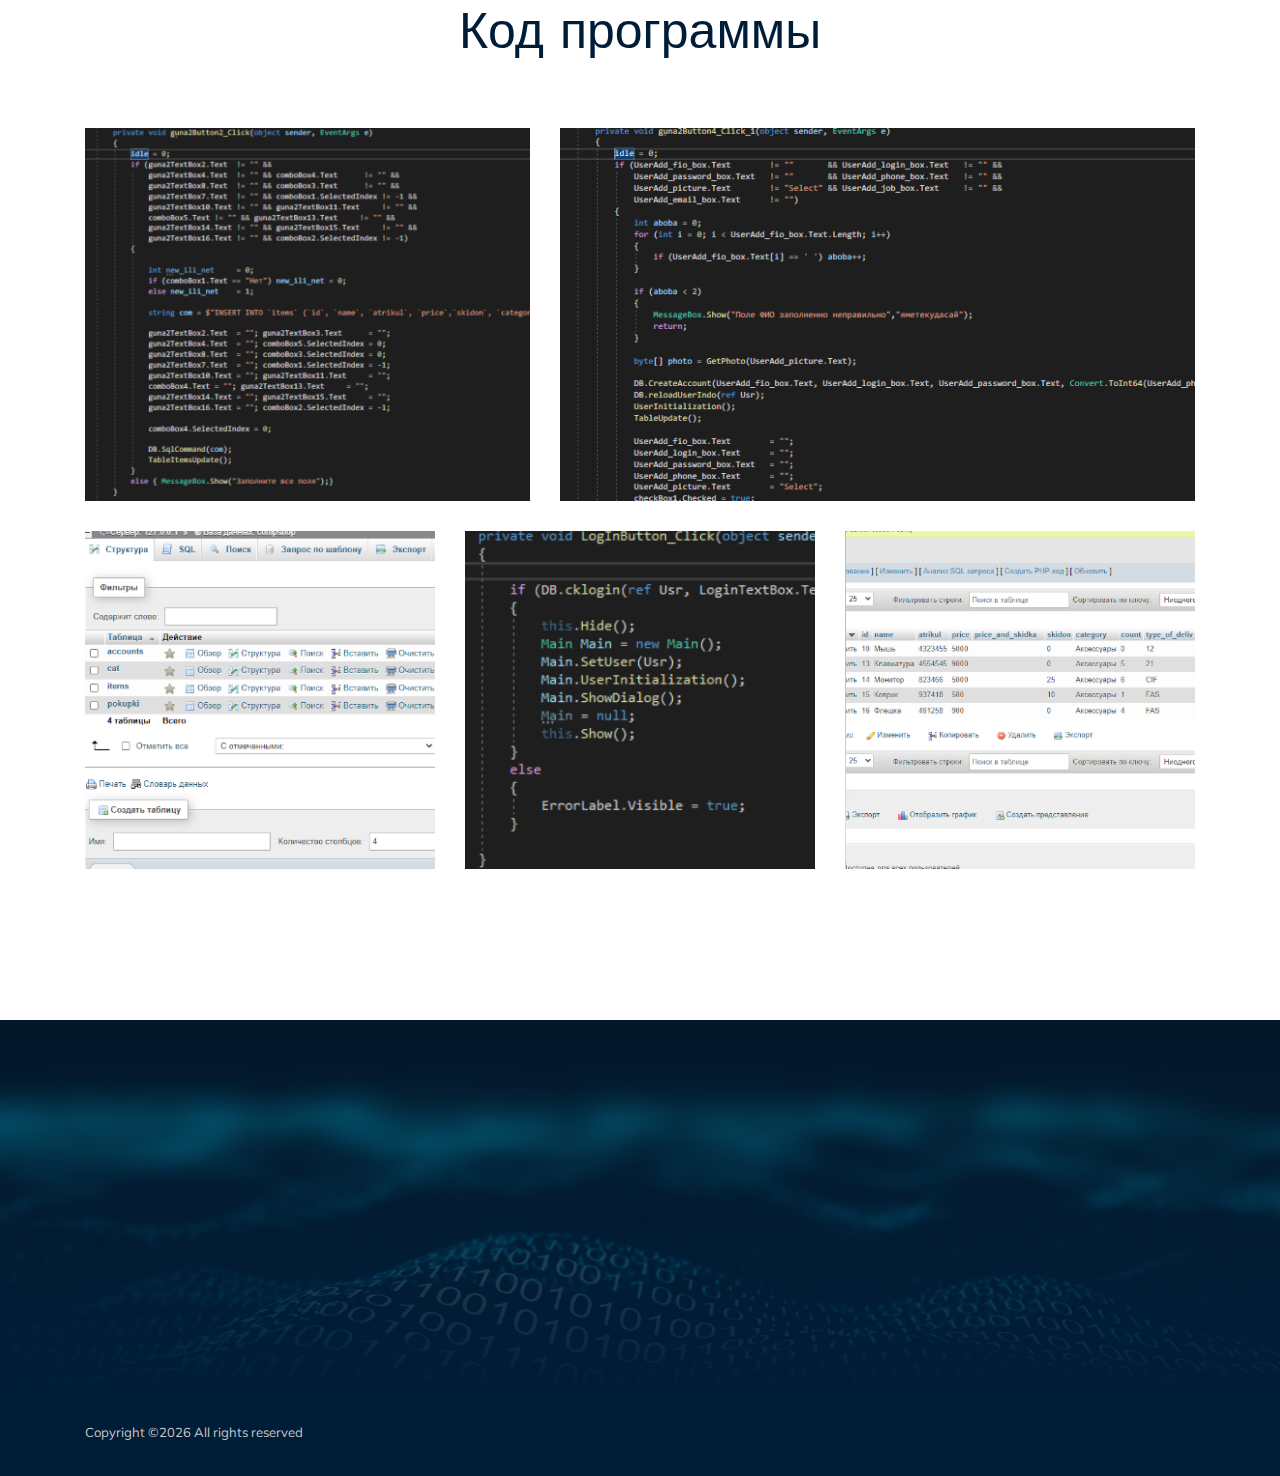
==== commit e981e36c: "123" ====
--- a/index.html
+++ b/index.html
@@ -1,168 +1,410 @@
-<!DOCTYPE html>
-<html lang="en">
-<head>
-    <meta charset="UTF-8">
-    <meta http-equiv="X-UA-Compatible" content="IE=edge">
-    <meta name="viewport" content="width=device-width, initial-scale=1.0">
-    <link rel="stylesheet" href="taburet.css">
-    <link href="./highslide/highslide.css" rel="stylesheet" property="stylesheet"/>
-	<link rel="stylesheet" href="css/style.css" type="text/css">
-	<link rel="stylesheet" href="css/font-awesome.css" type="text/css">
-	<link rel="icon" href="Stalker2_logo_final0.ico">
-    <title>Document</title>
-</head>
-<body>
-    <div id="cumteiner">
-        <div class="navbar">
-		<ul class="dws-ul">
-          <li class="dws-li"><a href="#home">Ознакомление с Техническим заданием </a></li>
-          <li class="dws-li"> <a href="#type_1">Дизайн </a></li>
-		  <li class="dws-li"><a href="#type_2">Кодовое состовляющее приложения </a></li>
-		</ul>
-          </div>
-          <div class="navbar1">
-          <div class="menu">
-            <a class="menu-triger" href="#"></a>
-            <div class="menu-popup">
-                <a class="menu-close" href="#"></a>
-                <ul class = "dws-ul_2">
-                    <li class = "dws-li" ><a href="#home">Ознакомление с Техническим заданием</a></li>
-                    <li class = "dws-li"><a href="#type_1">Дизайн</a></li>
-                    <li class = "dws-li"><a href="#type_2"></i>Кодовое состовляющее приложения</a></li>
-                </ul>						
-            </div>
-        </div>
-        </div>
-        <div class="main">
-            <section id="home" class="sec-2"><br><br></section>
-                <p class="Text_on_content">
-                    Этап 1 - Ознакомление с Техническим заданием  
-                     <p id = "JOB">  
-                        Прежде чем приступить к разработке графического приложение, нужно внимательно ознакомиться с техническим заданием. Внимательно прочитав его, я начал постепенно реализовывать приложение по техническому заданию. Правильное понимание тз является одним из главных моментов в разработке приложение, ведь если мы неправильно его прочтем, то приложение не будет соотвествовать тз и заказчик будет недоволен нашим результатом. И все потраченное наше время пойдет насмарку. После прочтение тз и примереного представление будущей программы можно приступать к технической её части.              
-                    </p>
-                </p>
-            <section id="type_1" class="sec-2"><br><br></section>
-            <div id = "content_1">
-                <p class = "Text_on_content">
-                     ЭТАП 2 - дизайн - наше все <br> 
-                     <p id = "JOB" class="img">
-                          Создание приложение начинается именно с дизайна. После появление дизайна можно уже приступать к кодовой состовляющей программы. Примеры дизайна приложения:
-                            <br>
-                            <p id="aue" Примеры дизайна приложения:></p>
-
-                            <p id = "text_img" class="img">Авторизация:
-                                <a href="image2.png" class="highslide" onclick="return hs.expand(this)">
-                                    <img id = "img_1" alt="" style="vertical-align: middle;" src = "image2.png">  
-                                  </a>
-                                
-                            </p>
-                            <br>
-                            
-                            <p id = "text_img"class="img">Управление аккаунтами:
-                                <a href="image8.png" class="highslide" onclick="return hs.expand(this)">
-                                    <img id = "img_2" alt="" style="vertical-align: middle;" src = "image8.png">
-                                </a>
-                            </p>
-                            
-                            
-                            <br>
-                            <p id = "text_img"class="img">Меню:
-                                <a href="image4.png" class="highslide" onclick="return hs.expand(this)"><img id = "img_3" alt="" style="vertical-align: middle;"  src = "image4.png">
-                                </a>
-                            </p>
-                            <br>
-                            
-                            <p id = "text_img"class="img">Управление товарами:
-                                <a href="image6.png" class="highslide" onclick="return hs.expand(this)">
-                             <img id = "img_5"  alt="" style="vertical-align: middle;" src = "image6.png"></a>
-                            </p>
-                            <br>
-                            
-            
-                            <p id = "text_img"class="img">Управление пользователями: <a href="image7.png" class="highslide" onclick="return hs.expand(this)">
-                             <img id = "img_6" alt="" style="vertical-align: middle;"  src = "image7.png"></a>
-                            </p>
-
-                            <br>
-                            
-                            <p id = "text_img"class="img">Учет прибыли, предупреждение об заканчивающим товаре, кнопки "закрыть" и "свернуть"
-                                <a href="image3.png" class="highslide" onclick="return hs.expand(this)">
-                                <img id = "img_7" alt="" style="vertical-align: middle;"  src = "image3.png"></a>
-
-                            </p>
-                            <br>
-                            
-                     </p>
-                 </p>
-            </div>
-            <section id="type_2" class="sec-2"><br><br></section>
-            <div class = "content_2">
-                <p class = "Text_on_content">
-                    ЭТАП 3 - кодовое состовляющее приложения<br>
-                    <p id = "JOB" class="img">
-                     После того, как дизайн был уже сделан, можно приступать к кодовой состовляющей программы или ее механике
-                     Примеры кода:
-                     <p id = "text_img"class="img">
-                         Код окна "Авторизация"
-						  <a href="!temp.png" class="highslide" onclick="return hs.expand(this)">
-								<img id = "img_8" style="vertical-align: middle;" src = "!temp.png"> 
-						  </a>
-                     </p>
-
-                     <p id = "text_img"class="img">Код окна "прибыль"
-					  <a href="price.png" class="highslide" onclick="return hs.expand(this)">
-                        <img id = "img_9" style="vertical-align: middle;"  src = "price.png">
-						</a>
-                     </p>
-                     
-                     <p id = "text_img"class="img">Код окна "Управление товарами"
-						 <a href="items.png" class="highslide" onclick="return hs.expand(this)">
-                        <img id = "img_10" style="vertical-align: middle;"  src = "items.png">
-						</a>
-                     </p>
-                     
-                     <p id = "text_img">Код окна "Управление Пользователями"
-					  <a href="user.png" class="highslide" onclick="return hs.expand(this)">
-                        <img id = "img_11" style="vertical-align: middle;"  src = "user.png">
-						<a/>
-                     </p>
-                    
-                    </p>
-                </p>
-            </div>
-        </div>
-        
-    </div>
-</body>
-<script src="script.js"></script>
-<script src="jijka.js"
-></script>
-<script>
-    $(function() {
-	var $menu_popup = $('.menu-popup');
-	
-	$(".menu-triger, .menu-close").click(function(){
-		$menu_popup.slideToggle(300, function(){
-			if ($menu_popup.is(':hidden')) {
-				$('body').removeClass('body_pointer');
-			} else {
-				$('body').addClass('body_pointer');
-			}					
-		});  
-		return false;
-	});			
-	
-	$(document).on('click', function(e){
-		if (!$(e.target).closest('.menu').length){
-			$('body').removeClass('body_pointer');
-			$menu_popup.slideUp(300);
-		}
-	});
-});
-    </script>
-    <script src="./highslide/highslide.js" type="text/javascript"></script>
-
-    <script type="text/javascript">
-      hs.graphicsDir = 'highslide/graphics/';
-    </script>
+<!doctype html>
+<html class="no-js" lang="zxx">
+
+<head>
+    <meta charset="utf-8">
+    <meta http-equiv="x-ua-compatible" content="ie=edge">
+    <title>CompShop</title>
+    <meta name="description" content="">
+    <meta name="viewport" content="width=device-width, initial-scale=1">
+
+    <!-- <link rel="manifest" href="site.webmanifest"> -->
+    <link rel="shortcut icon" type="image/x-icon" href="img/favicon.ico">
+    <!-- Place favicon.ico in the root directory -->
+
+    <!-- CSS here -->
+    <link rel="stylesheet" href="css/bootstrap.min.css">
+    <link rel="stylesheet" href="css/owl.carousel.min.css">
+    <link rel="stylesheet" href="css/magnific-popup.css">
+    <link rel="stylesheet" href="css/font-awesome.min.css">
+    <link rel="stylesheet" href="css/themify-icons.css">
+    <link rel="stylesheet" href="css/nice-select.css">
+    <link rel="stylesheet" href="css/audioplayer.css">
+    <link rel="stylesheet" href="css/flaticon.css">
+    <link rel="stylesheet" href="css/gijgo.css">
+    <link rel="stylesheet" href="css/animate.css">
+    <link rel="stylesheet" href="css/slick.css">
+    <link rel="stylesheet" href="css/slicknav.css">
+    <link rel="stylesheet" href="css/style.css">
+    <!-- <link rel="stylesheet" href="css/responsive.css"> -->
+</head>
+
+<body>
+    <!--[if lte IE 9]>
+            <p class="browserupgrade">You are using an <strong>outdated</strong> browser. Please <a href="https://browsehappy.com/">upgrade your browser</a> to improve your experience and security.</p>
+        <![endif]-->
+
+    <!-- header-start -->
+    <header>
+        <div class="header-area ">
+            <div id="sticky-header" class="main-header-area">
+                <div class="container-fluid">
+                    <div class="header_bottom_border">
+                        <div class="row align-items-center">
+                            <div class="col-xl-3 col-lg-2">
+                                <div class="logo">
+                                    <a href="#">
+                                        <img src="img/logo.png" alt="">
+                                    </a>
+                                </div>
+                            </div>
+                            <div class="col-xl-6 col-lg-7">
+                                <div class="main-menu  d-none d-lg-block">
+                                    <nav>
+                                        <ul id="navigation">
+                                            <li><a class="active" href="#">Главная</a></li>
+                                            <li><a href="#aboba_1">Тех. Задание</a></li>
+                                            <li><a href="#aboba_2">Дизайн</a></li>
+                                            <li><a href="#aboba_3">Разработка</a></li>
+                                            <li><a href="#aboba_4">Код</a></li>
+                                        </ul>
+                                    </nav>
+                                </div>
+                            </div>
+
+                            <div class="col-12">
+                                <div class="mobile_menu d-block d-lg-none"></div>
+                            </div>
+                        </div>
+                    </div>
+
+                </div>
+            </div>
+        </div>
+    </header>
+    <!-- header-end -->
+
+    <!-- slider_area_start -->
+    <div class="slider_area">
+        <div class="single_slider  d-flex align-items-center slider_bg_1 overlay2">
+            <div class="container">
+                <div class="row">
+                    <div class="col-xl-12">
+                        <div class="slider_text text-center ">
+                            <h3>Comp Shop </h3>
+                        </div>
+                    </div>
+                </div>
+            </div>
+        </div>
+    </div>
+    <!-- slider_area_end -->
+
+    <!-- music_area  -->
+    <div class="music_area">
+        <div class="container">
+            <div class="row align-items-center justify-content-center">
+                <div class="col-xl-10">
+                    <div class="row align-items-center" id="jmih">
+                        
+                    </div>
+                </div>
+
+            </div>
+        </div>
+    </div>
+    <!-- music_area end  -->
+
+    <!-- about_area  -->
+    <div class="about_area" id="aboba_1">
+        <div class="container">
+            <div class="row align-items-center">
+                <div class="col-xl-7 col-md-6">
+                    <div class="about_info" >
+                        <h3>Техническое задание</h3>
+                        <p>Прежде чем приступить к разработке графического приложение, нужно внимательно ознакомиться с техническим заданием. Внимательно прочитав его, я начал постепенно реализовывать приложение по техническому заданию. Правильное понимание тз является одним из главных моментов в разработке приложение, ведь если мы неправильно его прочтем, то приложение не будет соотвествовать тз и заказчик будет недоволен нашим результатом. И все потраченное наше время пойдет насмарку. После прочтение тз и примереного представление будущей программы можно приступать к технической её части.</p>
+                    </div>
+                </div>
+            </div>
+        </div>
+    </div>
+    <!--/ about_area  -->
+    <div class="about_area" id="aboba_2">
+        <div class="container">
+            <div class="row align-items-center">
+                <div class="col-xl-7 col-md-6">
+                    <div class="about_info" >
+                        <h3>Дизайн программы</h3>
+                        <p>В программе реализованы такие возможности как: авторизация, упраление товарами и пользователями, просмотр прибыли. Ниже показанны некоторые окна программы:</p>
+                    </div>
+                </div>
+            </div>
+        </div>
+    </div>
+    <!-- youtube_video_area  -->
+    <div class="youtube_video_area">
+        <div class="container-fluid p-0">
+            <div class="row no-gutters">
+                <div class="col-xl-3 col-lg-3 col-md-6">
+                    <div class="single_video">
+                        <div class="thumb">
+                            <img src="img/video/1.png" alt="">
+                        </div>
+                        <div class="hover_elements">
+
+                            <div class="hover_inner">
+                                <span></span>
+                                <h3><a>Окно авторизации</a></h3>
+                            </div>
+                        </div>
+                    </div>
+                </div>
+                <div class="col-xl-3 col-lg-3 col-md-6">
+                    <div class="single_video">
+                        <div class="thumb">
+                            <img src="img/video/2.png" alt="">
+                        </div>
+                        <div class="hover_elements">
+
+                            <div class="hover_inner">
+                                <span></span>
+                                <h3><a>Управление товаром</a></h3>
+                            </div>
+                        </div>
+                    </div>
+                </div>
+                <div class="col-xl-3 col-lg-3 col-md-6">
+                    <div class="single_video">
+                        <div class="thumb">
+                            <img src="img/video/3.png" alt="">
+                        </div>
+                        <div class="hover_elements">
+
+                            <div class="hover_inner">
+                                <span></span>
+                                <h3><a>Упраление пользователями</a></h3>
+                            </div>
+                        </div>
+                    </div>
+                </div>
+                <div class="col-xl-3 col-lg-3 col-md-6">
+                    <div class="single_video">
+                        <div class="thumb">
+                            <img src="img/video/4.png" alt="">
+                        </div>
+                        <div class="hover_elements">
+
+                            <div class="hover_inner">
+                                <span></span>
+                                <h3><a>Таблицы упраления</a></h3>
+                            </div>
+                        </div>
+                    </div>
+                </div>
+            </div>
+        </div>
+    </div>
+    <!-- / youtube_video_area  -->
+
+    <!-- music_area  -->
+    <div class="music_area music_gallery" id="aboba_3">
+        <div class="container">
+                <div class="row">
+                        <div class="col-xl-12">
+                            <div class="section_title text-center mb-65">
+                                <h3>Разработка</h3>
+                            </div>
+                        </div>
+                    </div>
+            <div class="row align-items-center justify-content-center mb-20">
+                <div class="col-xl-10">
+                    <div class="row align-items-center">
+                                <div class="col-xl-9 col-md-9">
+                                    <div class="music_field">
+                                            <div class="thumb">
+                                                    <img src="img/music_man/1.png" alt="">
+                                                </div>
+                                                <div class="audio_name">
+                                                    <div class="name">
+                                                        <h4>Visual Studio 2019</h4>
+                                                        <p>IDE (Среда разработке)</p>
+                                                    </div>
+                                                </div>
+                                    </div>
+                                </div>
+                    </div>
+                </div>
+
+            </div>
+            <div class="row align-items-center justify-content-center mb-20">
+                <div class="col-xl-10">
+                    <div class="row align-items-center">
+                                <div class="col-xl-9 col-md-9">
+                                    <div class="music_field">
+                                            <div class="thumb">
+                                                    <img src="img/music_man/2.png" alt="">
+                                                </div>
+                                                <div class="audio_name">
+                                                    <div class="name">
+                                                        <h4>С#</h4>
+                                                        <p>Язык программирования</p>
+                                                    </div>
+                                                </div>
+                                    </div>
+                                </div>
+                    </div>
+                </div>
+
+            </div>
+            <div class="row align-items-center justify-content-center mb-20">
+                <div class="col-xl-10">
+                    <div class="row align-items-center">
+                                <div class="col-xl-9 col-md-9">
+                                    <div class="music_field">
+                                            <div class="thumb">
+                                                    <img src="img/music_man/3.png" alt="">
+                                                </div>
+                                                <div class="audio_name">
+                                                    <div class="name">
+                                                        <h4>MySQL</h4>
+                                                        <p>База данных</p>
+                                                    </div>
+                                                </div>
+                                    </div>
+                                </div>
+                    </div>
+                </div>
+
+            </div>
+        </div>
+    </div>
+    <!-- music_area end  -->
+
+    <!-- gallery -->
+    <div class="gallery_area"  id="aboba_4">
+        <div class="container">
+            <div class="row">
+                <div class="col-xl-12">
+                    <div class="section_title text-center mb-65">
+                        <h3>Код программы</h3>
+                    </div>
+                </div>
+            </div>
+            <div class="row grid">
+                    <div class="col-xl-5 col-lg-5 grid-item cat1 col-md-6">
+                        <div class="single-gallery mb-30">
+                                <div class="portfolio-img">
+                                        <img src="img/gallery/1.png" alt="">
+                                </div>
+                                <div class="gallery_hover">
+                                    <a  class="popup-image"  href="img/gallery/1.png" class="hover_inner">
+                                        <i class="ti-plus"></i>
+                                    </a>
+                                </div>
+                        </div>
+                    </div>
+                    <div class="col-xl-7 col-lg-7 grid-item cat3 cat4 col-md-6">
+                        <div class="single-gallery mb-30">
+                                <div class="portfolio-img">
+                                        <img src="img/gallery/2.png" alt="">
+                                </div>
+                                <div class="gallery_hover">
+                                        <a class="popup-image" href="img/gallery/2.png" class="hover_inner">
+                                            <i class="ti-plus"></i>
+                                        </a>
+                                </div>
+                        </div>
+                    </div>
+                    <div class="col-xl-4 col-lg-6 grid-item cat4 col-md-6">
+                        <div class="single-gallery mb-30">
+                                <div class="portfolio-img">
+                                        <img src="img/gallery/3.png" alt="">
+                                </div>
+                                <div class="gallery_hover">
+                                        <a class="popup-image" href="img/gallery/3.png" class="hover_inner">
+                                            <i class="ti-plus"></i>
+                                        </a>
+                                </div>
+                        </div>
+                    </div>
+                    <div class="col-xl-4 col-lg-6 grid-item cat2 col-md-6">
+                        <div class="single-gallery mb-30">
+                            <div class="portfolio-img">
+                                    <img src="img/gallery/4.png" alt="">
+                            </div>
+                            <div class="gallery_hover">
+                                    <a class="popup-image" href="img/gallery/4.png" class="hover_inner">
+                                        <i class="ti-plus"></i>
+                                    </a>
+                                </div>
+                        </div>
+                    </div>
+                    <div class="col-xl-4 col-lg-6 grid-item cat2 col-md-6">
+                        <div class="single-gallery mb-30">
+                            <div class="portfolio-img">
+                                    <img src="img/gallery/5.png" alt="">
+                            </div>
+                            <div class="gallery_hover">
+                                    <a class="popup-image" href="img/gallery/5.png" class="hover_inner">
+                                        <i class="ti-plus"></i>
+                                    </a>
+                            </div>
+                        </div>
+                    </div>
+                </div>
+        </div>
+    </div>
+    <!--/ gallery -->
+
+    <!-- contact_rsvp -->
+    <div class="contact_rsvp">
+        <div class="container">
+            <div class="row">
+                
+            </div>
+        </div>
+    </div>
+    <!--/ contact_rsvp -->
+
+    <!-- footer start -->
+    <footer class="footer">
+        <div class="copy-right_text">
+            <div class="container">
+                <div class="footer_border"></div>
+                <div class="row">
+                    <div class="col-xl-7 col-md-6">
+                        <p class="copy_right">
+                            <!-- Link back to Colorlib can't be removed. Template is licensed under CC BY 3.0. -->
+Copyright &copy;<script>document.write(new Date().getFullYear());</script> All rights reserved</a>
+<!-- Link back to Colorlib can't be removed. Template is licensed under CC BY 3.0. -->
+                        </p>
+                    </div>
+                </div>
+            </div>
+        </div>
+    </footer>
+    <!--/ footer end  -->
+
+    <!-- link that opens popup -->
+
+    <!-- JS here -->
+        <script src="https://code.jquery.com/jquery-3.3.1.slim.min.js" 
+            integrity="sha384-q8i/X+965DzO0rT7abK41JStQIAqVgRVzpbzo5smXKp4YfRvH+8abtTE1Pi6jizo" 
+            crossorigin="anonymous">
+    </script>
+    <script src="js/vendor/modernizr-3.5.0.min.js"></script>
+    <script src="js/vendor/jquery-1.12.4.min.js"></script>
+    <script src="js/bootstrap.min.js"></script>
+    <script src="js/owl.carousel.min.js"></script>
+    <script src="js/isotope.pkgd.min.js"></script>
+    <script src="js/ajax-form.js"></script>
+    <script src="js/waypoints.min.js"></script>
+    <script src="js/jquery.counterup.min.js"></script>
+    <script src="js/imagesloaded.pkgd.min.js"></script>
+    <script src="js/audioplayer.js"></script>
+    <script src="js/scrollIt.js"></script>
+    <script src="js/jquery.scrollUp.min.js"></script>
+    <script src="js/wow.min.js"></script>
+    <script src="js/nice-select.min.js"></script>
+    <script src="js/jquery.slicknav.min.js"></script>
+    <script src="js/jquery.magnific-popup.min.js"></script>
+    <script src="js/plugins.js"></script>
+    <script src="js/gijgo.min.js"></script>
+    <script src="js/slick.min.js"></script>
+
+
+    <script src="js/main.js"></script>
+
+</body>
+
 </html>--- a/css/themify-icons.css
+++ b/css/themify-icons.css
@@ -0,0 +1,1081 @@
+@font-face {
+	font-family: 'themify';
+	src:url('../fonts/themify.eot?-fvbane');
+	src:url('../fonts/themify.eot?#iefix-fvbane') format('embedded-opentype'),
+		url('../fonts/themify.woff?-fvbane') format('woff'),
+		url('../fonts/themify.ttf?-fvbane') format('truetype'),
+		url('../fonts/themify.svg?-fvbane#themify') format('svg');
+	font-weight: normal;
+	font-style: normal;
+}
+
+[class^="ti-"], [class*=" ti-"] {
+	font-family: 'themify';
+	/* speak: none; */
+	font-style: normal;
+	font-weight: normal;
+	font-variant: normal;
+	text-transform: none;
+	line-height: 1;
+
+	/* Better Font Rendering =========== */
+	-webkit-font-smoothing: antialiased;
+	-moz-osx-font-smoothing: grayscale;
+}
+
+.ti-wand:before {
+	content: "\e600";
+}
+.ti-volume:before {
+	content: "\e601";
+}
+.ti-user:before {
+	content: "\e602";
+}
+.ti-unlock:before {
+	content: "\e603";
+}
+.ti-unlink:before {
+	content: "\e604";
+}
+.ti-trash:before {
+	content: "\e605";
+}
+.ti-thought:before {
+	content: "\e606";
+}
+.ti-target:before {
+	content: "\e607";
+}
+.ti-tag:before {
+	content: "\e608";
+}
+.ti-tablet:before {
+	content: "\e609";
+}
+.ti-star:before {
+	content: "\e60a";
+}
+.ti-spray:before {
+	content: "\e60b";
+}
+.ti-signal:before {
+	content: "\e60c";
+}
+.ti-shopping-cart:before {
+	content: "\e60d";
+}
+.ti-shopping-cart-full:before {
+	content: "\e60e";
+}
+.ti-settings:before {
+	content: "\e60f";
+}
+.ti-search:before {
+	content: "\e610";
+}
+.ti-zoom-in:before {
+	content: "\e611";
+}
+.ti-zoom-out:before {
+	content: "\e612";
+}
+.ti-cut:before {
+	content: "\e613";
+}
+.ti-ruler:before {
+	content: "\e614";
+}
+.ti-ruler-pencil:before {
+	content: "\e615";
+}
+.ti-ruler-alt:before {
+	content: "\e616";
+}
+.ti-bookmark:before {
+	content: "\e617";
+}
+.ti-bookmark-alt:before {
+	content: "\e618";
+}
+.ti-reload:before {
+	content: "\e619";
+}
+.ti-plus:before {
+	content: "\e61a";
+}
+.ti-pin:before {
+	content: "\e61b";
+}
+.ti-pencil:before {
+	content: "\e61c";
+}
+.ti-pencil-alt:before {
+	content: "\e61d";
+}
+.ti-paint-roller:before {
+	content: "\e61e";
+}
+.ti-paint-bucket:before {
+	content: "\e61f";
+}
+.ti-na:before {
+	content: "\e620";
+}
+.ti-mobile:before {
+	content: "\e621";
+}
+.ti-minus:before {
+	content: "\e622";
+}
+.ti-medall:before {
+	content: "\e623";
+}
+.ti-medall-alt:before {
+	content: "\e624";
+}
+.ti-marker:before {
+	content: "\e625";
+}
+.ti-marker-alt:before {
+	content: "\e626";
+}
+.ti-arrow-up:before {
+	content: "\e627";
+}
+.ti-arrow-right:before {
+	content: "\e628";
+}
+.ti-arrow-left:before {
+	content: "\e629";
+}
+.ti-arrow-down:before {
+	content: "\e62a";
+}
+.ti-lock:before {
+	content: "\e62b";
+}
+.ti-location-arrow:before {
+	content: "\e62c";
+}
+.ti-link:before {
+	content: "\e62d";
+}
+.ti-layout:before {
+	content: "\e62e";
+}
+.ti-layers:before {
+	content: "\e62f";
+}
+.ti-layers-alt:before {
+	content: "\e630";
+}
+.ti-key:before {
+	content: "\e631";
+}
+.ti-import:before {
+	content: "\e632";
+}
+.ti-image:before {
+	content: "\e633";
+}
+.ti-heart:before {
+	content: "\e634";
+}
+.ti-heart-broken:before {
+	content: "\e635";
+}
+.ti-hand-stop:before {
+	content: "\e636";
+}
+.ti-hand-open:before {
+	content: "\e637";
+}
+.ti-hand-drag:before {
+	content: "\e638";
+}
+.ti-folder:before {
+	content: "\e639";
+}
+.ti-flag:before {
+	content: "\e63a";
+}
+.ti-flag-alt:before {
+	content: "\e63b";
+}
+.ti-flag-alt-2:before {
+	content: "\e63c";
+}
+.ti-eye:before {
+	content: "\e63d";
+}
+.ti-export:before {
+	content: "\e63e";
+}
+.ti-exchange-vertical:before {
+	content: "\e63f";
+}
+.ti-desktop:before {
+	content: "\e640";
+}
+.ti-cup:before {
+	content: "\e641";
+}
+.ti-crown:before {
+	content: "\e642";
+}
+.ti-comments:before {
+	content: "\e643";
+}
+.ti-comment:before {
+	content: "\e644";
+}
+.ti-comment-alt:before {
+	content: "\e645";
+}
+.ti-close:before {
+	content: "\e646";
+}
+.ti-clip:before {
+	content: "\e647";
+}
+.ti-angle-up:before {
+	content: "\e648";
+}
+.ti-angle-right:before {
+	content: "\e649";
+}
+.ti-angle-left:before {
+	content: "\e64a";
+}
+.ti-angle-down:before {
+	content: "\e64b";
+}
+.ti-check:before {
+	content: "\e64c";
+}
+.ti-check-box:before {
+	content: "\e64d";
+}
+.ti-camera:before {
+	content: "\e64e";
+}
+.ti-announcement:before {
+	content: "\e64f";
+}
+.ti-brush:before {
+	content: "\e650";
+}
+.ti-briefcase:before {
+	content: "\e651";
+}
+.ti-bolt:before {
+	content: "\e652";
+}
+.ti-bolt-alt:before {
+	content: "\e653";
+}
+.ti-blackboard:before {
+	content: "\e654";
+}
+.ti-bag:before {
+	content: "\e655";
+}
+.ti-move:before {
+	content: "\e656";
+}
+.ti-arrows-vertical:before {
+	content: "\e657";
+}
+.ti-arrows-horizontal:before {
+	content: "\e658";
+}
+.ti-fullscreen:before {
+	content: "\e659";
+}
+.ti-arrow-top-right:before {
+	content: "\e65a";
+}
+.ti-arrow-top-left:before {
+	content: "\e65b";
+}
+.ti-arrow-circle-up:before {
+	content: "\e65c";
+}
+.ti-arrow-circle-right:before {
+	content: "\e65d";
+}
+.ti-arrow-circle-left:before {
+	content: "\e65e";
+}
+.ti-arrow-circle-down:before {
+	content: "\e65f";
+}
+.ti-angle-double-up:before {
+	content: "\e660";
+}
+.ti-angle-double-right:before {
+	content: "\e661";
+}
+.ti-angle-double-left:before {
+	content: "\e662";
+}
+.ti-angle-double-down:before {
+	content: "\e663";
+}
+.ti-zip:before {
+	content: "\e664";
+}
+.ti-world:before {
+	content: "\e665";
+}
+.ti-wheelchair:before {
+	content: "\e666";
+}
+.ti-view-list:before {
+	content: "\e667";
+}
+.ti-view-list-alt:before {
+	content: "\e668";
+}
+.ti-view-grid:before {
+	content: "\e669";
+}
+.ti-uppercase:before {
+	content: "\e66a";
+}
+.ti-upload:before {
+	content: "\e66b";
+}
+.ti-underline:before {
+	content: "\e66c";
+}
+.ti-truck:before {
+	content: "\e66d";
+}
+.ti-timer:before {
+	content: "\e66e";
+}
+.ti-ticket:before {
+	content: "\e66f";
+}
+.ti-thumb-up:before {
+	content: "\e670";
+}
+.ti-thumb-down:before {
+	content: "\e671";
+}
+.ti-text:before {
+	content: "\e672";
+}
+.ti-stats-up:before {
+	content: "\e673";
+}
+.ti-stats-down:before {
+	content: "\e674";
+}
+.ti-split-v:before {
+	content: "\e675";
+}
+.ti-split-h:before {
+	content: "\e676";
+}
+.ti-smallcap:before {
+	content: "\e677";
+}
+.ti-shine:before {
+	content: "\e678";
+}
+.ti-shift-right:before {
+	content: "\e679";
+}
+.ti-shift-left:before {
+	content: "\e67a";
+}
+.ti-shield:before {
+	content: "\e67b";
+}
+.ti-notepad:before {
+	content: "\e67c";
+}
+.ti-server:before {
+	content: "\e67d";
+}
+.ti-quote-right:before {
+	content: "\e67e";
+}
+.ti-quote-left:before {
+	content: "\e67f";
+}
+.ti-pulse:before {
+	content: "\e680";
+}
+.ti-printer:before {
+	content: "\e681";
+}
+.ti-power-off:before {
+	content: "\e682";
+}
+.ti-plug:before {
+	content: "\e683";
+}
+.ti-pie-chart:before {
+	content: "\e684";
+}
+.ti-paragraph:before {
+	content: "\e685";
+}
+.ti-panel:before {
+	content: "\e686";
+}
+.ti-package:before {
+	content: "\e687";
+}
+.ti-music:before {
+	content: "\e688";
+}
+.ti-music-alt:before {
+	content: "\e689";
+}
+.ti-mouse:before {
+	content: "\e68a";
+}
+.ti-mouse-alt:before {
+	content: "\e68b";
+}
+.ti-money:before {
+	content: "\e68c";
+}
+.ti-microphone:before {
+	content: "\e68d";
+}
+.ti-menu:before {
+	content: "\e68e";
+}
+.ti-menu-alt:before {
+	content: "\e68f";
+}
+.ti-map:before {
+	content: "\e690";
+}
+.ti-map-alt:before {
+	content: "\e691";
+}
+.ti-loop:before {
+	content: "\e692";
+}
+.ti-location-pin:before {
+	content: "\e693";
+}
+.ti-list:before {
+	content: "\e694";
+}
+.ti-light-bulb:before {
+	content: "\e695";
+}
+.ti-Italic:before {
+	content: "\e696";
+}
+.ti-info:before {
+	content: "\e697";
+}
+.ti-infinite:before {
+	content: "\e698";
+}
+.ti-id-badge:before {
+	content: "\e699";
+}
+.ti-hummer:before {
+	content: "\e69a";
+}
+.ti-home:before {
+	content: "\e69b";
+}
+.ti-help:before {
+	content: "\e69c";
+}
+.ti-headphone:before {
+	content: "\e69d";
+}
+.ti-harddrives:before {
+	content: "\e69e";
+}
+.ti-harddrive:before {
+	content: "\e69f";
+}
+.ti-gift:before {
+	content: "\e6a0";
+}
+.ti-game:before {
+	content: "\e6a1";
+}
+.ti-filter:before {
+	content: "\e6a2";
+}
+.ti-files:before {
+	content: "\e6a3";
+}
+.ti-file:before {
+	content: "\e6a4";
+}
+.ti-eraser:before {
+	content: "\e6a5";
+}
+.ti-envelope:before {
+	content: "\e6a6";
+}
+.ti-download:before {
+	content: "\e6a7";
+}
+.ti-direction:before {
+	content: "\e6a8";
+}
+.ti-direction-alt:before {
+	content: "\e6a9";
+}
+.ti-dashboard:before {
+	content: "\e6aa";
+}
+.ti-control-stop:before {
+	content: "\e6ab";
+}
+.ti-control-shuffle:before {
+	content: "\e6ac";
+}
+.ti-control-play:before {
+	content: "\e6ad";
+}
+.ti-control-pause:before {
+	content: "\e6ae";
+}
+.ti-control-forward:before {
+	content: "\e6af";
+}
+.ti-control-backward:before {
+	content: "\e6b0";
+}
+.ti-cloud:before {
+	content: "\e6b1";
+}
+.ti-cloud-up:before {
+	content: "\e6b2";
+}
+.ti-cloud-down:before {
+	content: "\e6b3";
+}
+.ti-clipboard:before {
+	content: "\e6b4";
+}
+.ti-car:before {
+	content: "\e6b5";
+}
+.ti-calendar:before {
+	content: "\e6b6";
+}
+.ti-book:before {
+	content: "\e6b7";
+}
+.ti-bell:before {
+	content: "\e6b8";
+}
+.ti-basketball:before {
+	content: "\e6b9";
+}
+.ti-bar-chart:before {
+	content: "\e6ba";
+}
+.ti-bar-chart-alt:before {
+	content: "\e6bb";
+}
+.ti-back-right:before {
+	content: "\e6bc";
+}
+.ti-back-left:before {
+	content: "\e6bd";
+}
+.ti-arrows-corner:before {
+	content: "\e6be";
+}
+.ti-archive:before {
+	content: "\e6bf";
+}
+.ti-anchor:before {
+	content: "\e6c0";
+}
+.ti-align-right:before {
+	content: "\e6c1";
+}
+.ti-align-left:before {
+	content: "\e6c2";
+}
+.ti-align-justify:before {
+	content: "\e6c3";
+}
+.ti-align-center:before {
+	content: "\e6c4";
+}
+.ti-alert:before {
+	content: "\e6c5";
+}
+.ti-alarm-clock:before {
+	content: "\e6c6";
+}
+.ti-agenda:before {
+	content: "\e6c7";
+}
+.ti-write:before {
+	content: "\e6c8";
+}
+.ti-window:before {
+	content: "\e6c9";
+}
+.ti-widgetized:before {
+	content: "\e6ca";
+}
+.ti-widget:before {
+	content: "\e6cb";
+}
+.ti-widget-alt:before {
+	content: "\e6cc";
+}
+.ti-wallet:before {
+	content: "\e6cd";
+}
+.ti-video-clapper:before {
+	content: "\e6ce";
+}
+.ti-video-camera:before {
+	content: "\e6cf";
+}
+.ti-vector:before {
+	content: "\e6d0";
+}
+.ti-themify-logo:before {
+	content: "\e6d1";
+}
+.ti-themify-favicon:before {
+	content: "\e6d2";
+}
+.ti-themify-favicon-alt:before {
+	content: "\e6d3";
+}
+.ti-support:before {
+	content: "\e6d4";
+}
+.ti-stamp:before {
+	content: "\e6d5";
+}
+.ti-split-v-alt:before {
+	content: "\e6d6";
+}
+.ti-slice:before {
+	content: "\e6d7";
+}
+.ti-shortcode:before {
+	content: "\e6d8";
+}
+.ti-shift-right-alt:before {
+	content: "\e6d9";
+}
+.ti-shift-left-alt:before {
+	content: "\e6da";
+}
+.ti-ruler-alt-2:before {
+	content: "\e6db";
+}
+.ti-receipt:before {
+	content: "\e6dc";
+}
+.ti-pin2:before {
+	content: "\e6dd";
+}
+.ti-pin-alt:before {
+	content: "\e6de";
+}
+.ti-pencil-alt2:before {
+	content: "\e6df";
+}
+.ti-palette:before {
+	content: "\e6e0";
+}
+.ti-more:before {
+	content: "\e6e1";
+}
+.ti-more-alt:before {
+	content: "\e6e2";
+}
+.ti-microphone-alt:before {
+	content: "\e6e3";
+}
+.ti-magnet:before {
+	content: "\e6e4";
+}
+.ti-line-double:before {
+	content: "\e6e5";
+}
+.ti-line-dotted:before {
+	content: "\e6e6";
+}
+.ti-line-dashed:before {
+	content: "\e6e7";
+}
+.ti-layout-width-full:before {
+	content: "\e6e8";
+}
+.ti-layout-width-default:before {
+	content: "\e6e9";
+}
+.ti-layout-width-default-alt:before {
+	content: "\e6ea";
+}
+.ti-layout-tab:before {
+	content: "\e6eb";
+}
+.ti-layout-tab-window:before {
+	content: "\e6ec";
+}
+.ti-layout-tab-v:before {
+	content: "\e6ed";
+}
+.ti-layout-tab-min:before {
+	content: "\e6ee";
+}
+.ti-layout-slider:before {
+	content: "\e6ef";
+}
+.ti-layout-slider-alt:before {
+	content: "\e6f0";
+}
+.ti-layout-sidebar-right:before {
+	content: "\e6f1";
+}
+.ti-layout-sidebar-none:before {
+	content: "\e6f2";
+}
+.ti-layout-sidebar-left:before {
+	content: "\e6f3";
+}
+.ti-layout-placeholder:before {
+	content: "\e6f4";
+}
+.ti-layout-menu:before {
+	content: "\e6f5";
+}
+.ti-layout-menu-v:before {
+	content: "\e6f6";
+}
+.ti-layout-menu-separated:before {
+	content: "\e6f7";
+}
+.ti-layout-menu-full:before {
+	content: "\e6f8";
+}
+.ti-layout-media-right-alt:before {
+	content: "\e6f9";
+}
+.ti-layout-media-right:before {
+	content: "\e6fa";
+}
+.ti-layout-media-overlay:before {
+	content: "\e6fb";
+}
+.ti-layout-media-overlay-alt:before {
+	content: "\e6fc";
+}
+.ti-layout-media-overlay-alt-2:before {
+	content: "\e6fd";
+}
+.ti-layout-media-left-alt:before {
+	content: "\e6fe";
+}
+.ti-layout-media-left:before {
+	content: "\e6ff";
+}
+.ti-layout-media-center-alt:before {
+	content: "\e700";
+}
+.ti-layout-media-center:before {
+	content: "\e701";
+}
+.ti-layout-list-thumb:before {
+	content: "\e702";
+}
+.ti-layout-list-thumb-alt:before {
+	content: "\e703";
+}
+.ti-layout-list-post:before {
+	content: "\e704";
+}
+.ti-layout-list-large-image:before {
+	content: "\e705";
+}
+.ti-layout-line-solid:before {
+	content: "\e706";
+}
+.ti-layout-grid4:before {
+	content: "\e707";
+}
+.ti-layout-grid3:before {
+	content: "\e708";
+}
+.ti-layout-grid2:before {
+	content: "\e709";
+}
+.ti-layout-grid2-thumb:before {
+	content: "\e70a";
+}
+.ti-layout-cta-right:before {
+	content: "\e70b";
+}
+.ti-layout-cta-left:before {
+	content: "\e70c";
+}
+.ti-layout-cta-center:before {
+	content: "\e70d";
+}
+.ti-layout-cta-btn-right:before {
+	content: "\e70e";
+}
+.ti-layout-cta-btn-left:before {
+	content: "\e70f";
+}
+.ti-layout-column4:before {
+	content: "\e710";
+}
+.ti-layout-column3:before {
+	content: "\e711";
+}
+.ti-layout-column2:before {
+	content: "\e712";
+}
+.ti-layout-accordion-separated:before {
+	content: "\e713";
+}
+.ti-layout-accordion-merged:before {
+	content: "\e714";
+}
+.ti-layout-accordion-list:before {
+	content: "\e715";
+}
+.ti-ink-pen:before {
+	content: "\e716";
+}
+.ti-info-alt:before {
+	content: "\e717";
+}
+.ti-help-alt:before {
+	content: "\e718";
+}
+.ti-headphone-alt:before {
+	content: "\e719";
+}
+.ti-hand-point-up:before {
+	content: "\e71a";
+}
+.ti-hand-point-right:before {
+	content: "\e71b";
+}
+.ti-hand-point-left:before {
+	content: "\e71c";
+}
+.ti-hand-point-down:before {
+	content: "\e71d";
+}
+.ti-gallery:before {
+	content: "\e71e";
+}
+.ti-face-smile:before {
+	content: "\e71f";
+}
+.ti-face-sad:before {
+	content: "\e720";
+}
+.ti-credit-card:before {
+	content: "\e721";
+}
+.ti-control-skip-forward:before {
+	content: "\e722";
+}
+.ti-control-skip-backward:before {
+	content: "\e723";
+}
+.ti-control-record:before {
+	content: "\e724";
+}
+.ti-control-eject:before {
+	content: "\e725";
+}
+.ti-comments-smiley:before {
+	content: "\e726";
+}
+.ti-brush-alt:before {
+	content: "\e727";
+}
+.ti-youtube:before {
+	content: "\e728";
+}
+.ti-vimeo:before {
+	content: "\e729";
+}
+.ti-twitter:before {
+	content: "\e72a";
+}
+.ti-time:before {
+	content: "\e72b";
+}
+.ti-tumblr:before {
+	content: "\e72c";
+}
+.ti-skype:before {
+	content: "\e72d";
+}
+.ti-share:before {
+	content: "\e72e";
+}
+.ti-share-alt:before {
+	content: "\e72f";
+}
+.ti-rocket:before {
+	content: "\e730";
+}
+.ti-pinterest:before {
+	content: "\e731";
+}
+.ti-new-window:before {
+	content: "\e732";
+}
+.ti-microsoft:before {
+	content: "\e733";
+}
+.ti-list-ol:before {
+	content: "\e734";
+}
+.ti-linkedin:before {
+	content: "\e735";
+}
+.ti-layout-sidebar-2:before {
+	content: "\e736";
+}
+.ti-layout-grid4-alt:before {
+	content: "\e737";
+}
+.ti-layout-grid3-alt:before {
+	content: "\e738";
+}
+.ti-layout-grid2-alt:before {
+	content: "\e739";
+}
+.ti-layout-column4-alt:before {
+	content: "\e73a";
+}
+.ti-layout-column3-alt:before {
+	content: "\e73b";
+}
+.ti-layout-column2-alt:before {
+	content: "\e73c";
+}
+.ti-instagram:before {
+	content: "\e73d";
+}
+.ti-google:before {
+	content: "\e73e";
+}
+.ti-github:before {
+	content: "\e73f";
+}
+.ti-flickr:before {
+	content: "\e740";
+}
+.ti-facebook:before {
+	content: "\e741";
+}
+.ti-dropbox:before {
+	content: "\e742";
+}
+.ti-dribbble:before {
+	content: "\e743";
+}
+.ti-apple:before {
+	content: "\e744";
+}
+.ti-android:before {
+	content: "\e745";
+}
+.ti-save:before {
+	content: "\e746";
+}
+.ti-save-alt:before {
+	content: "\e747";
+}
+.ti-yahoo:before {
+	content: "\e748";
+}
+.ti-wordpress:before {
+	content: "\e749";
+}
+.ti-vimeo-alt:before {
+	content: "\e74a";
+}
+.ti-twitter-alt:before {
+	content: "\e74b";
+}
+.ti-tumblr-alt:before {
+	content: "\e74c";
+}
+.ti-trello:before {
+	content: "\e74d";
+}
+.ti-stack-overflow:before {
+	content: "\e74e";
+}
+.ti-soundcloud:before {
+	content: "\e74f";
+}
+.ti-sharethis:before {
+	content: "\e750";
+}
+.ti-sharethis-alt:before {
+	content: "\e751";
+}
+.ti-reddit:before {
+	content: "\e752";
+}
+.ti-pinterest-alt:before {
+	content: "\e753";
+}
+.ti-microsoft-alt:before {
+	content: "\e754";
+}
+.ti-linux:before {
+	content: "\e755";
+}
+.ti-jsfiddle:before {
+	content: "\e756";
+}
+.ti-joomla:before {
+	content: "\e757";
+}
+.ti-html5:before {
+	content: "\e758";
+}
+.ti-flickr-alt:before {
+	content: "\e759";
+}
+.ti-email:before {
+	content: "\e75a";
+}
+.ti-drupal:before {
+	content: "\e75b";
+}
+.ti-dropbox-alt:before {
+	content: "\e75c";
+}
+.ti-css3:before {
+	content: "\e75d";
+}
+.ti-rss:before {
+	content: "\e75e";
+}
+.ti-rss-alt:before {
+	content: "\e75f";
+}
--- a/css/nice-select.css
+++ b/css/nice-select.css
@@ -0,0 +1,140 @@
+.nice-select {
+  -webkit-tap-highlight-color: transparent;
+  background-color: #fff;
+  border-radius: 5px;
+  border: solid 1px #e8e8e8;
+  box-sizing: border-box;
+  clear: both;
+  cursor: pointer;
+  display: block;
+  float: left;
+  font-family: inherit;
+  font-size: 14px;
+  font-weight: normal;
+  height: 42px;
+  line-height: 40px;
+  outline: none;
+  padding-left: 18px;
+  padding-right: 30px;
+  position: relative;
+  text-align: left !important;
+  -webkit-transition: all 0.2s ease-in-out;
+  transition: all 0.2s ease-in-out;
+  -webkit-user-select: none;
+     -moz-user-select: none;
+      -ms-user-select: none;
+          user-select: none;
+  white-space: nowrap;
+  width: auto; }
+  .nice-select:hover {
+    border-color: #dbdbdb; }
+  .nice-select:active, .nice-select.open, .nice-select:focus {
+    border-color: #999; }
+
+
+  .nice-select.disabled {
+    border-color: #ededed;
+    color: #999;
+    pointer-events: none; }
+    .nice-select.disabled:after {
+      border-color: #cccccc; }
+  .nice-select.wide {
+    width: 100%; }
+    .nice-select.wide .list {
+      left: 0 !important;
+      right: 0 !important; }
+  .nice-select.right {
+    float: right; }
+    .nice-select.right .list {
+      left: auto;
+      right: 0; }
+  .nice-select.small {
+    font-size: 12px;
+    height: 36px;
+    line-height: 34px; }
+    .nice-select.small:after {
+      height: 4px;
+      width: 4px; }
+    .nice-select.small .option {
+      line-height: 34px;
+      min-height: 34px; }
+  .nice-select .list {
+    background-color: #fff;
+    border-radius: 5px;
+    box-shadow: 0 0 0 1px rgba(68, 68, 68, 0.11);
+    box-sizing: border-box;
+    margin-top: 4px;
+    opacity: 0;
+    overflow: hidden;
+    padding: 0;
+    pointer-events: none;
+    position: absolute;
+    top: 100%;
+    left: 0;
+    -webkit-transform-origin: 50% 0;
+        -ms-transform-origin: 50% 0;
+            transform-origin: 50% 0;
+    -webkit-transform: scale(0.75) translateY(-21px);
+        -ms-transform: scale(0.75) translateY(-21px);
+            transform: scale(0.75) translateY(-21px);
+    -webkit-transition: all 0.2s cubic-bezier(0.5, 0, 0, 1.25), opacity 0.15s ease-out;
+    transition: all 0.2s cubic-bezier(0.5, 0, 0, 1.25), opacity 0.15s ease-out;
+    z-index: 9; }
+    .nice-select .list:hover .option:not(:hover) {
+      background-color: transparent !important; }
+  .nice-select .option {
+    cursor: pointer;
+    font-weight: 400;
+    line-height: 40px;
+    list-style: none;
+    min-height: 40px;
+    outline: none;
+    padding-left: 18px;
+    padding-right: 29px;
+    text-align: left;
+    -webkit-transition: all 0.2s;
+    transition: all 0.2s; }
+    .nice-select .option:hover, .nice-select .option.focus, .nice-select .option.selected.focus {
+      background-color: #f6f6f6; }
+    .nice-select .option.selected {
+      font-weight: bold; }
+    .nice-select .option.disabled {
+      background-color: transparent;
+      color: #999;
+      cursor: default; }
+
+.no-csspointerevents .nice-select .list {
+  display: none; }
+
+.no-csspointerevents .nice-select.open .list {
+  display: block; }
+
+
+
+
+
+  /* ,,,,,,,,,,,,,,,, */
+
+
+  .nice-select:after {
+    content: "\e64b";
+    display: block;
+    height: 5px;
+    margin-top: -5px;
+    pointer-events: none;
+    position: absolute;
+    right: 30px;
+    top: 8px;
+    transition: all 0.15s ease-in-out;
+    width: 5px;
+    font-family: 'themify';
+    color: #ddd; }
+
+    .nice-select.open:after {
+ }
+    .nice-select.open .list {
+      opacity: 1;
+      pointer-events: auto;
+      -webkit-transform: scale(1) translateY(0);
+          -ms-transform: scale(1) translateY(0);
+              transform: scale(1) translateY(0); }--- a/css/audioplayer.css
+++ b/css/audioplayer.css
@@ -0,0 +1,233 @@
+/* RemixDesign | woaichidapi@163.com | Redesigned by JimmyCheung */
+
+.audioplayer {
+    display: flex;
+    flex-direction: row;
+    box-sizing: border-box;
+    margin: 1em 0;
+    padding: 0 24px;
+    width: 100%;
+    height: 96px;
+    align-items: center;
+    border: 1px solid #DDE2E6;
+    border-radius: 4px;
+    background: #fff;
+}
+
+.audioplayer-playpause {
+    display: flex;
+    justify-content: center;
+    align-items: center;
+    width: 48px;
+    height: 48px;
+    border-radius: 50%;
+    cursor: pointer;
+    transition: all .2s ease-in-out;
+}
+
+.audioplayer:not(.audioplayer-playing) .audioplayer-playpause {
+    background: rgba(91, 130, 255, 0);
+    border: 1px solid #5B82FF;
+}
+
+.audioplayer:not(.audioplayer-playing) .audioplayer-playpause:hover {
+    background: rgba(91, 130, 255, 0.1);
+}
+
+.audioplayer-playing .audioplayer-playpause {
+    background: rgba(253, 79, 26, 0);
+    border: 1px solid #FD4F1A;
+}
+
+.audioplayer-playing .audioplayer-playpause:hover {
+    background: rgba(235, 79, 26, 0.1);
+}
+
+.audioplayer:not(.audioplayer-playing) .audioplayer-playpause a {
+    content: '';
+    justify-content: center;
+    width: 0;
+    height: 0;
+    margin-left: 2px;
+    border-top: 7px solid transparent;
+    border-right: none;
+    border-bottom: 7px solid transparent;
+    border-left: 12px solid #0059FF;
+}
+
+.audioplayer-playing .audioplayer-playpause a {
+    content: '';
+    display: flex;
+    justify-content: space-between;
+    width: 12px;
+    height: 14px;
+}
+
+.audioplayer-playing .audioplayer-playpause a::before, .audioplayer-playing .audioplayer-playpause a::after {
+    content: '';
+    width: 4px;
+    height: 14px;
+    background-color: #FD4F1A;
+}
+
+.audioplayer-time {
+    display: flex;
+    width: 40px;
+    justify-content:center;
+    font-size: 12px;
+    color: rgba(51, 51 ,51, .6)
+}
+
+.audioplayer-time-current {
+    margin-left: 24px;
+}
+
+.audioplayer-time-duration {
+    margin-right: 24px;
+}
+
+.audioplayer-bar {
+    position: relative;
+    display: flex;
+    margin: 0 12px;
+    height: 12px;
+    flex-basis: 0;
+    flex-grow: 1;
+    cursor: pointer;
+}
+
+.audioplayer-bar::before {
+    content: '';
+    position: absolute;
+    top: 5px;
+    width: 100%;
+    height: 2px;
+    background-color: #DDE2E6;
+}
+
+.audioplayer-bar > div {
+    position: absolute;
+    left: 0;
+    top: 5px;
+}
+.audioplayer-bar-loaded {
+    z-index: 1;
+    height: 2px;
+    background: #BEC8D2;
+}
+
+.audioplayer-bar-played {
+    flex-direction: row-reverse;
+    z-index: 2;
+    height: 2px;
+    background: -webkit-linear-gradient(left,#0059FF,#09B1FA);
+}
+
+.audioplayer-bar-played::after {
+    display: flex;
+    position: absolute;
+    content: '';
+    box-sizing: border-box;
+    top: -5px;
+    right: -1px;
+    margin-right: -5px;
+    width: 12px;
+    height: 12px;
+    background-color: #fff;
+    border-radius: 6px;
+}
+
+.audioplayer:not(.audioplayer-playing) .audioplayer-bar-played::after {
+    border: 2px solid #BEC8D2;
+}
+
+.audioplayer-playing .audioplayer-bar-played::after {
+    border: 2px solid #0059FF;
+
+}
+
+.audioplayer-volume {
+    display: flex;
+    align-items: center;
+}
+
+.audioplayer-volume-button {
+    display: flex;
+    align-items: center;
+    width: 24px;
+    height: 24px;
+    cursor: pointer;
+}
+
+.audioplayer-volume-button a {
+    display: flex;
+    width: 6px;
+    height: 8px;
+    background-color: #9A9FB0;
+    position: relative;
+}
+
+.audioplayer-volume-button a:before, .audioplayer-volume-button a:after {
+    content: '';
+    position: absolute;
+}
+
+.audioplayer-volume-button a:before {
+    width: 0;
+    height: 0;
+    border-top: 8px solid transparent;
+    border-right: 9px solid #9A9FB0;
+    border-bottom: 8px solid transparent;
+    border-left: none;
+    top: -4px;
+}
+
+.audioplayer:not(.audioplayer-mute) .audioplayer-volume-button a:after {
+    left: 10px;
+    top: -2px;
+    width: 6px;
+    height: 6px;
+    border: 6px double #9A9FB0;
+    border-width: 6px 6px 0 0;
+    border-radius: 0 12px 0 0;
+    transform: rotate(45deg);
+}
+
+.audioplayer-mute .audioplayer-volume-button a {
+    background-color: #FD4F1A;
+}
+
+.audioplayer-mute .audioplayer-volume-button a:before {
+    border-right: 9px solid #FD4F1A;
+}
+
+.audioplayer-volume-adjust {
+    display: flex;
+    align-items: center;
+    margin-left: 8px;
+}
+
+.audioplayer-volume-adjust > div {
+    position: relative;
+    display: flex;
+    width: 60px;
+    height: 2px;
+    cursor: pointer;
+    background-color: #BEC8D2;
+}
+
+.audioplayer-volume-adjust div div {
+    position: absolute;
+    top: 0;
+    left: 0;
+    height: 2px;
+    background-color: #0059FF;
+}
+
+/* responsive | you can change the max-width value to match your theme */
+
+@media screen and (max-width: 679px) {
+    .audioplayer-volume-adjust {
+        display: none;
+    }
+}
--- a/css/flaticon.css
+++ b/css/flaticon.css
@@ -0,0 +1,34 @@
+	/*
+  	Flaticon icon font: Flaticon
+  	Creation date: 11/11/2019 05:21
+  	*/
+
+@font-face {
+  font-family: "Flaticon";
+  src: url("../fonts/Flaticon.eot");
+  src: url("./Flaticon.eot?#iefix") format("embedded-opentype"),
+       url("../fonts/Flaticon.woff2") format("woff2"),
+       url("../fonts/Flaticon.woff") format("woff"),
+       url("../fonts/Flaticon.ttf") format("truetype"),
+       url("../fonts/Flaticon.ttf") format("truetype"),
+       url("../fonts/Flaticon.svg#Flaticon") format("svg");
+  font-weight: normal;
+  font-style: normal;
+}
+
+@media screen and (-webkit-min-device-pixel-ratio:0) {
+  @font-face {
+    font-family: "Flaticon";
+    src: url("../fonts/Flaticon.svg#Flaticon") format("svg");
+  }
+}
+
+[class^="flaticon-"]:before, [class*=" flaticon-"]:before,
+[class^="flaticon-"]:after, [class*=" flaticon-"]:after {   
+  font-family: Flaticon;
+        font-size: 14px;
+font-style: normal;
+}
+
+.flaticon-sound:before { content: "\f100"; }
+.flaticon-add:before { content: "\f101"; }--- a/css/gijgo.css
+++ b/css/gijgo.css
@@ -0,0 +1,2704 @@
+.gj-button {
+    background-color: #f5f5f5;
+    border: 1px solid #ddd;
+    color: #000;
+    border-radius: 3px;
+    padding: 6px 10px;
+    cursor: pointer;
+}
+
+.gj-unselectable {
+    -webkit-touch-callout: none;
+    -webkit-user-select: none;
+    -khtml-user-select: none;
+    -moz-user-select: none;
+    -ms-user-select: none;
+    user-select: none;
+}
+
+.gj-row {
+    display: -webkit-box;
+    display: -ms-flexbox;
+    display: flex;
+    -ms-flex-wrap: wrap;
+    flex-wrap: wrap;
+}
+
+.gj-margin-left-5 {
+    margin-left: 5px;
+}
+
+.gj-margin-left-10 {
+    margin-left: 10px;
+}
+
+.gj-width-full {
+    width: 100%;
+}
+
+.gj-cursor-pointer {
+    cursor: pointer;
+}
+
+.gj-text-align-center {
+    text-align: center;
+}
+
+.gj-font-size-16 {
+    font-size: 16px;
+}
+
+.gj-hidden {
+    display: none;
+}
+
+/** Material Design */
+.gj-button-md {
+    background: 0 0;
+    border: none;
+    border-radius: 2px;
+    color: rgba(0, 0, 0, 0.87);
+    position: relative;
+    height: 36px;
+    margin: 0;
+    min-width: 64px;
+    padding: 0 16px;
+    display: inline-block;
+    font-family: "Roboto","Helvetica","Arial",sans-serif;
+    font-size: 1rem;
+    font-weight: 500;
+    text-transform: uppercase;
+    letter-spacing: 0;
+    overflow: hidden;
+    will-change: box-shadow;
+    transition: box-shadow .2s cubic-bezier(.4,0,1,1),background-color .2s cubic-bezier(.4,0,.2,1),color .2s cubic-bezier(.4,0,.2,1);
+    outline: none;
+    cursor: pointer;
+    text-decoration: none;
+    text-align: center;
+    line-height: 36px;
+    vertical-align: middle;
+    overflow: hidden;
+    -webkit-user-select: none;
+    -moz-user-select: none;
+    -ms-user-select: none;
+    user-select: none;
+}
+
+.gj-button-md:hover {
+    background-color: rgba(158,158,158,.2);
+}
+
+.gj-button-md:disabled {
+    color: rgba(0,0,0,.26);
+    background: 0 0;
+}
+
+.gj-button-md .material-icons,
+.gj-button-md .gj-icon {
+    vertical-align: middle;
+    /*font-size: 1.3rem;
+    margin-right: 4px;*/
+}
+
+.gj-button-md.gj-button-md-icon {
+    width: 24px;
+    height: 31px;
+    min-width: 24px;
+    padding: 0px;
+    display: table;
+}
+
+.gj-button-md.gj-button-md-icon .material-icons,
+.gj-button-md.gj-button-md-icon .gj-icon {
+    display: table-cell;
+    margin-right: 0px;
+    width: 24px;
+    height: 24px;
+}
+
+.gj-button-md.active {
+    background-color: rgba(158,158,158,.4);
+}
+
+.gj-button-md-group {
+    position: relative;
+    display: inline-block;
+    vertical-align: middle;
+}
+
+.gj-textbox-md {
+    border: none;
+    border-bottom: 1px solid rgba(0,0,0,.42);
+    display: block;
+    font-family: "Helvetica","Arial",sans-serif;
+    font-size: 16px;
+    line-height: 16px;
+    padding: 4px 0px;
+    margin: 0;
+    width: 100%;
+    background: 0 0;
+    text-align: left;
+    color: rgba(0,0,0,.87);
+}
+
+.gj-textbox-md:focus,
+.gj-textbox-md:active {
+    border-bottom: 2px solid rgba(0,0,0,.42);
+    outline: none;
+}
+
+.gj-textbox-md::placeholder {
+    color: #8e8e8e;
+}
+
+.gj-textbox-md:-ms-input-placeholder {
+    color: #8e8e8e;
+}
+
+.gj-textbox-md::-ms-input-placeholder {
+    color: #8e8e8e;
+}
+
+.gj-md-spacer-24 {
+    min-width: 24px;
+    width: 24px;
+    display: inline-block;
+}
+
+.gj-md-spacer-32 {
+    min-width: 32px;
+    width: 32px;
+    display: inline-block;
+}
+
+.gj-modal {
+    position: fixed;
+    top: 0;
+    right: 0;
+    bottom: 0;
+    left: 0;
+    z-index: 1203;
+    display: none;
+    overflow: hidden;
+    -webkit-overflow-scrolling: touch;
+    outline: 0;
+    background-color: rgba(0, 0, 0, 0.54118);
+    transition: 200ms ease opacity;
+    will-change: opacity;
+}
+
+/* List */
+ul.gj-list li [data-role="wrapper"] {
+    display: table;
+    width: 100%;
+}
+
+ul.gj-list li [data-role="checkbox"] {
+    display: table-cell;
+    vertical-align:middle;
+    text-align:center;
+}
+
+ul.gj-list li [data-role="image"] {
+    display: table-cell;
+    vertical-align:middle;
+    text-align:center;
+}
+
+ul.gj-list li [data-role="display"] {
+    display: table-cell;
+    vertical-align:middle;
+    cursor: pointer;
+}
+
+ul.gj-list li [data-role="display"]:empty:before {
+  content: "\200b"; /* unicode zero width space character */
+}
+
+/* List - Bootstrap */
+ul.gj-list-bootstrap {
+    padding-left: 0px;
+    margin-bottom: 0px;
+}
+
+ul.gj-list-bootstrap li {
+    padding: 0px;
+}
+
+ul.gj-list-bootstrap li [data-role="wrapper"] {
+    padding: 0px 10px;
+}
+
+ul.gj-list-bootstrap li [data-role="checkbox"] {
+    width: 24px;
+    padding: 3px;
+}
+
+ul.gj-list-bootstrap li [data-role="image"] {
+    width: 24px;
+    height: 24px;
+}
+
+ul.gj-list-bootstrap li [data-role="display"] {
+    padding: 8px 0px 8px 4px;
+}
+
+.list-group-item.active ul li, .list-group-item.active:focus ul li, .list-group-item.active:hover ul li {
+    text-shadow: none;
+    color:initial;
+}
+
+/* List - Material Design */
+ul.gj-list-md {
+    padding: 0px;
+    list-style: none;
+    list-style-type: none;
+    line-height: 24px;
+    letter-spacing: 0;
+    color: #616161; /* Gray 700 */
+}
+
+ul.gj-list-md li {
+    display: list-item;
+    list-style-type: none;
+    padding: 0px;
+    min-height: unset;
+    box-sizing: border-box;
+    align-items: center;
+    cursor: default;
+    overflow: hidden;
+
+    font-family: "Roboto","Helvetica","Arial",sans-serif;
+    font-size: 16px;
+    font-weight: 400;
+    letter-spacing: .04em;
+    line-height: 1;
+    
+    -webkit-flex-direction: row;
+    -ms-flex-direction: row;
+    flex-direction: row;
+    -webkit-flex-wrap: nowrap;
+    -ms-flex-wrap: nowrap;
+    flex-wrap: nowrap;
+}
+
+ul.gj-list-md li [data-role="checkbox"] {
+    height: 24px;
+    width: 24px;
+}
+
+ul.gj-list-md li [data-role="image"] {
+    height: 24px;
+    width: 24px;
+}
+
+ul.gj-list-md li [data-role="display"] {
+    padding: 8px 0px 8px 5px;
+    order: 0;
+    flex-grow: 2;
+    text-decoration: none;
+    box-sizing: border-box;
+    align-items: center;
+    text-align: left;
+    color: rgba(0,0,0,.87);
+}
+
+ul.gj-list-md li.disabled>[data-role="wrapper"]>[data-role="display"] {
+    color: #9E9E9E; /* Gray 500 */
+}
+
+.gj-list-md-active {
+    background: #e0e0e0;
+    color: #3f51b5;
+}
+
+
+/* Picker */
+.gj-picker {
+    position: absolute;
+    z-index: 1203;
+    background-color: #fff;
+}
+
+.gj-picker .selected {
+    color: #fff;
+}
+
+/* Material Design */
+.gj-picker-md {
+    font-family: "Roboto","Helvetica","Arial",sans-serif;
+    font-size: 16px;
+    font-weight: 400;
+    letter-spacing: .04em;
+    line-height: 1;
+    color: r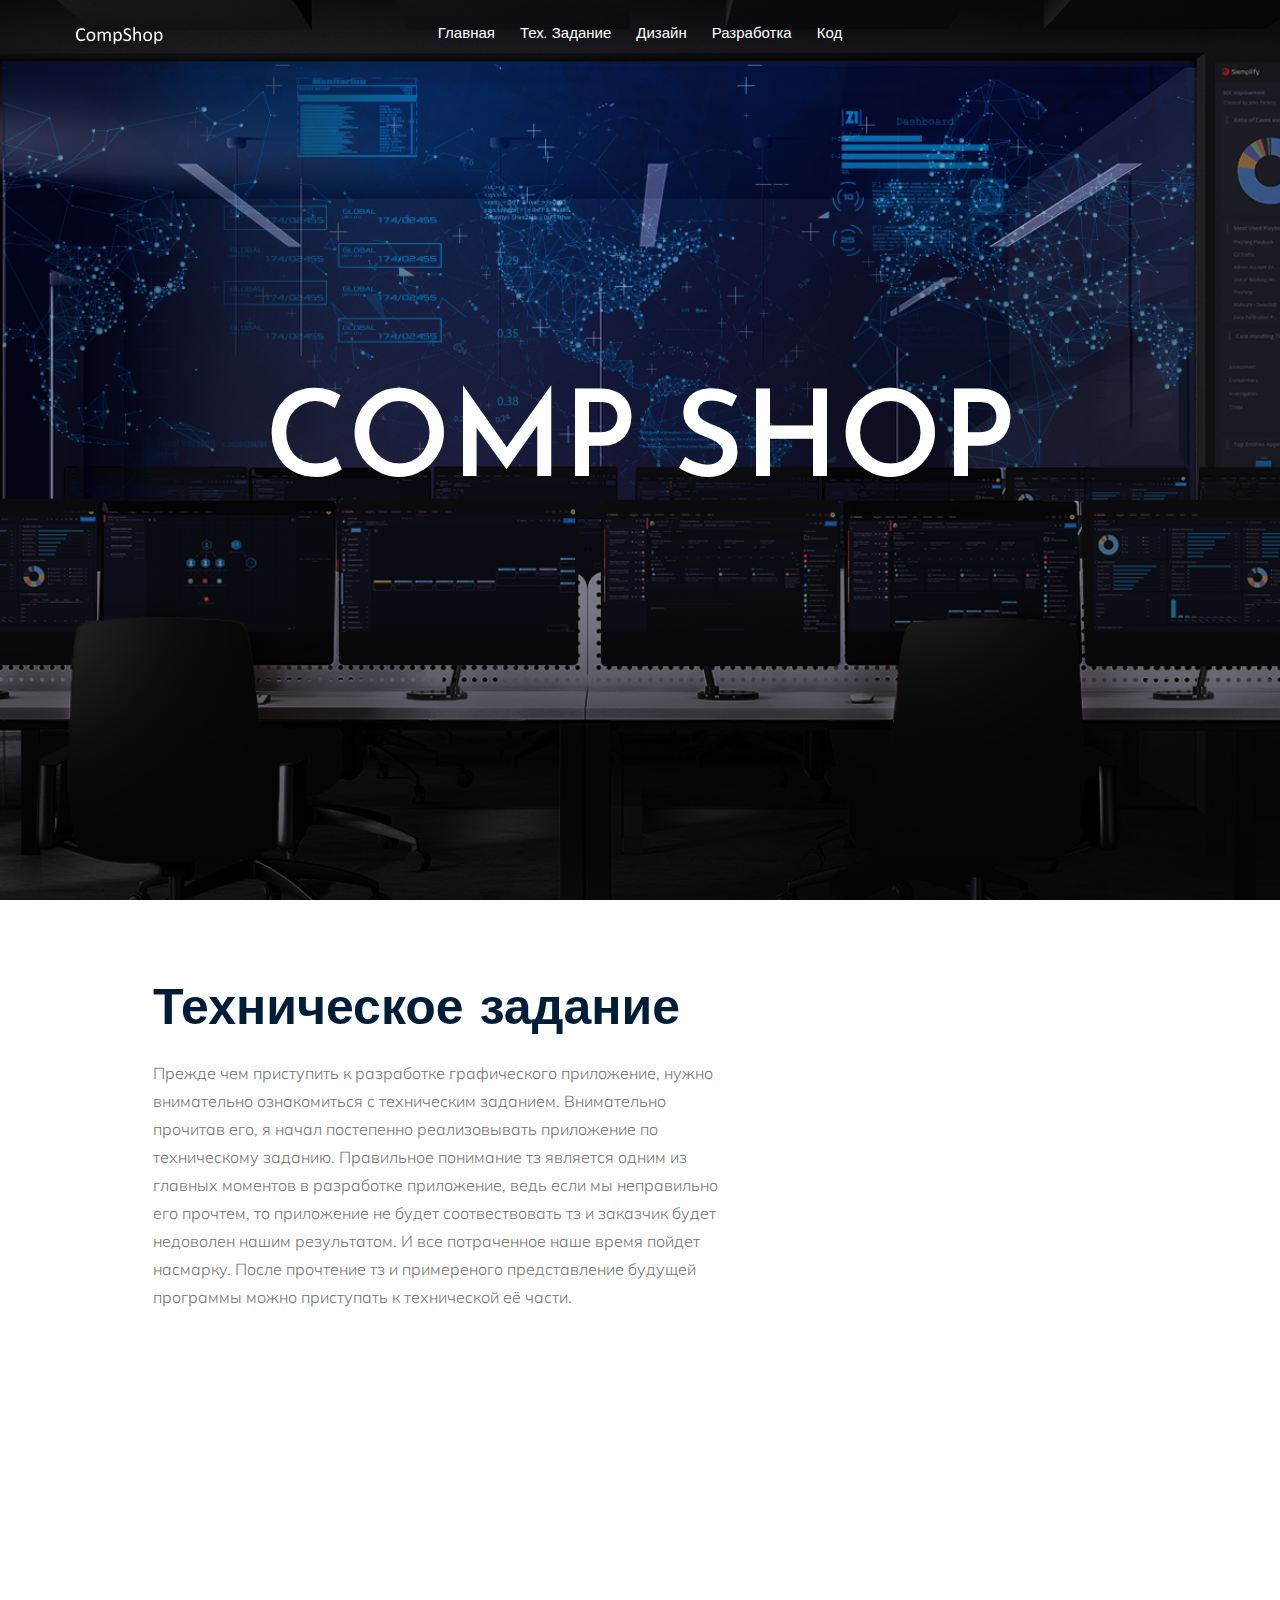
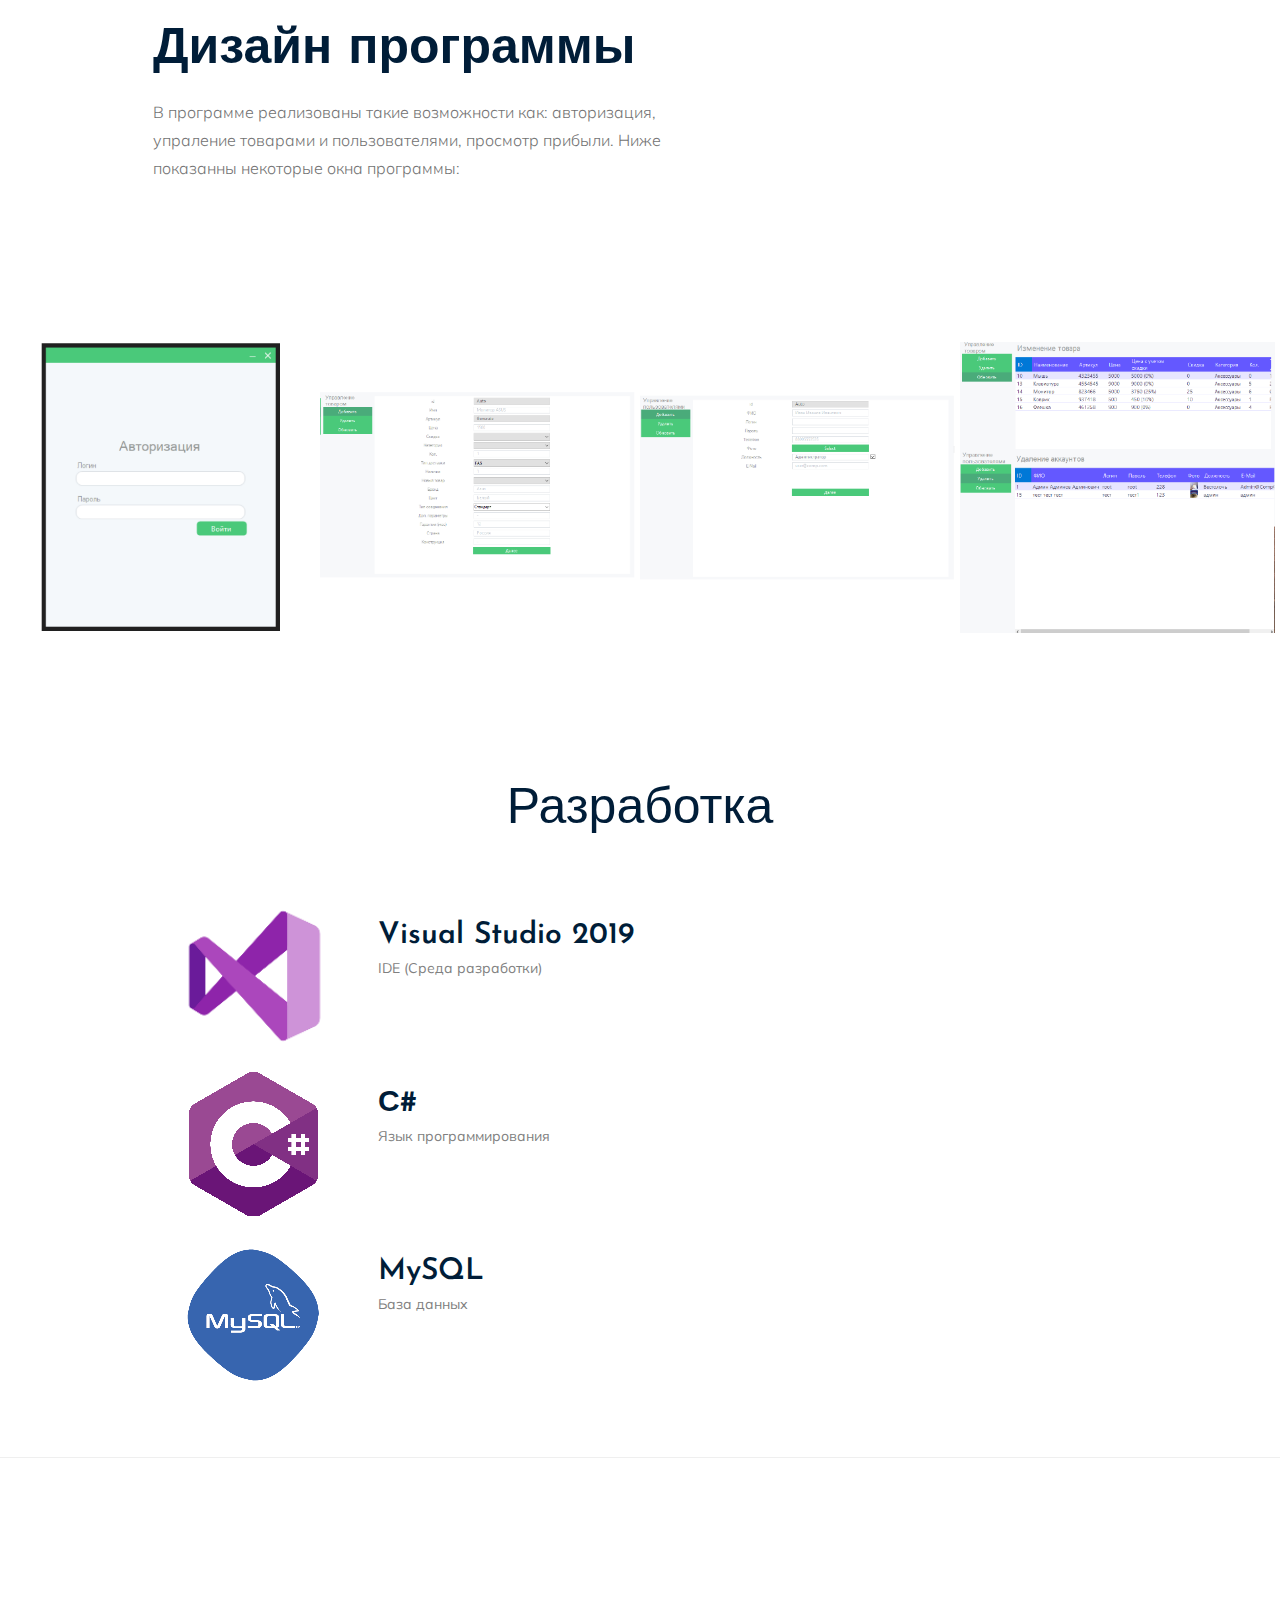
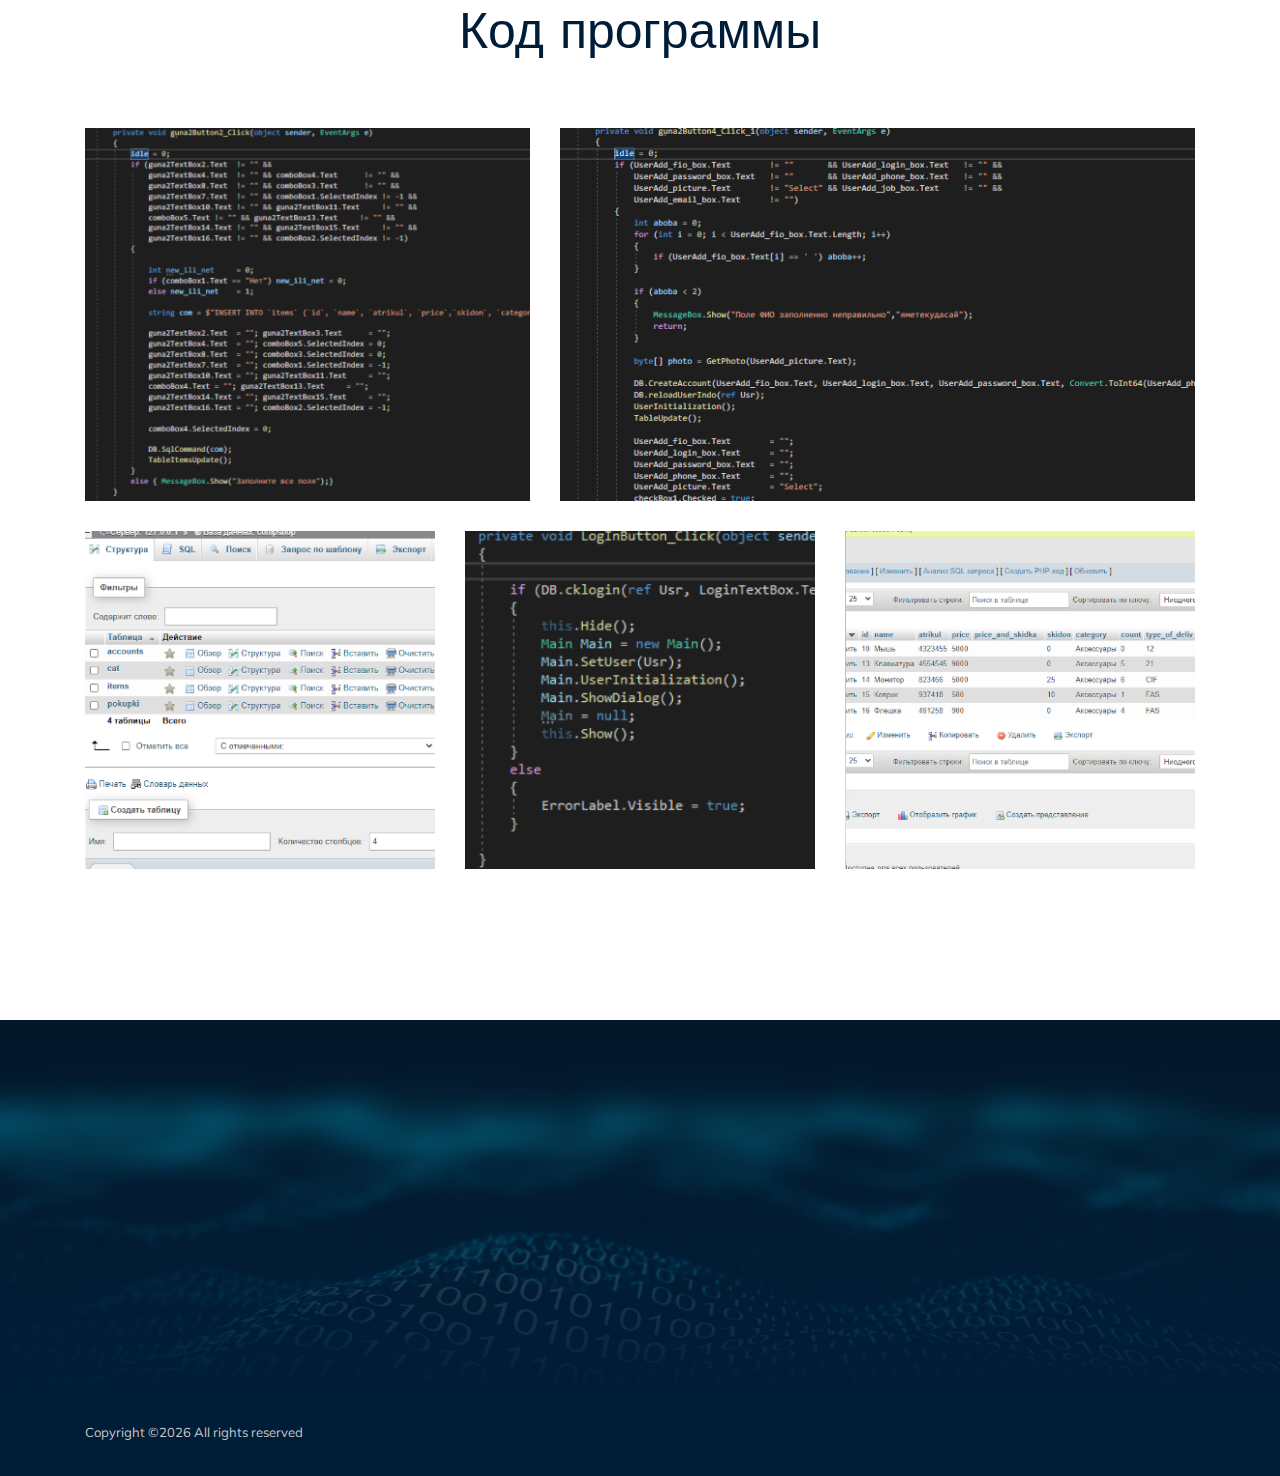
==== commit 3059a540: "pitsa" ====
--- a/index.html
+++ b/index.html
@@ -217,7 +217,7 @@
                                                 <div class="audio_name">
                                                     <div class="name">
                                                         <h4>Visual Studio 2019</h4>
-                                                        <p>IDE (Среда разработке)</p>
+                                                        <p>IDE (Среда разработки)</p>
                                                     </div>
                                                 </div>
                                     </div>
